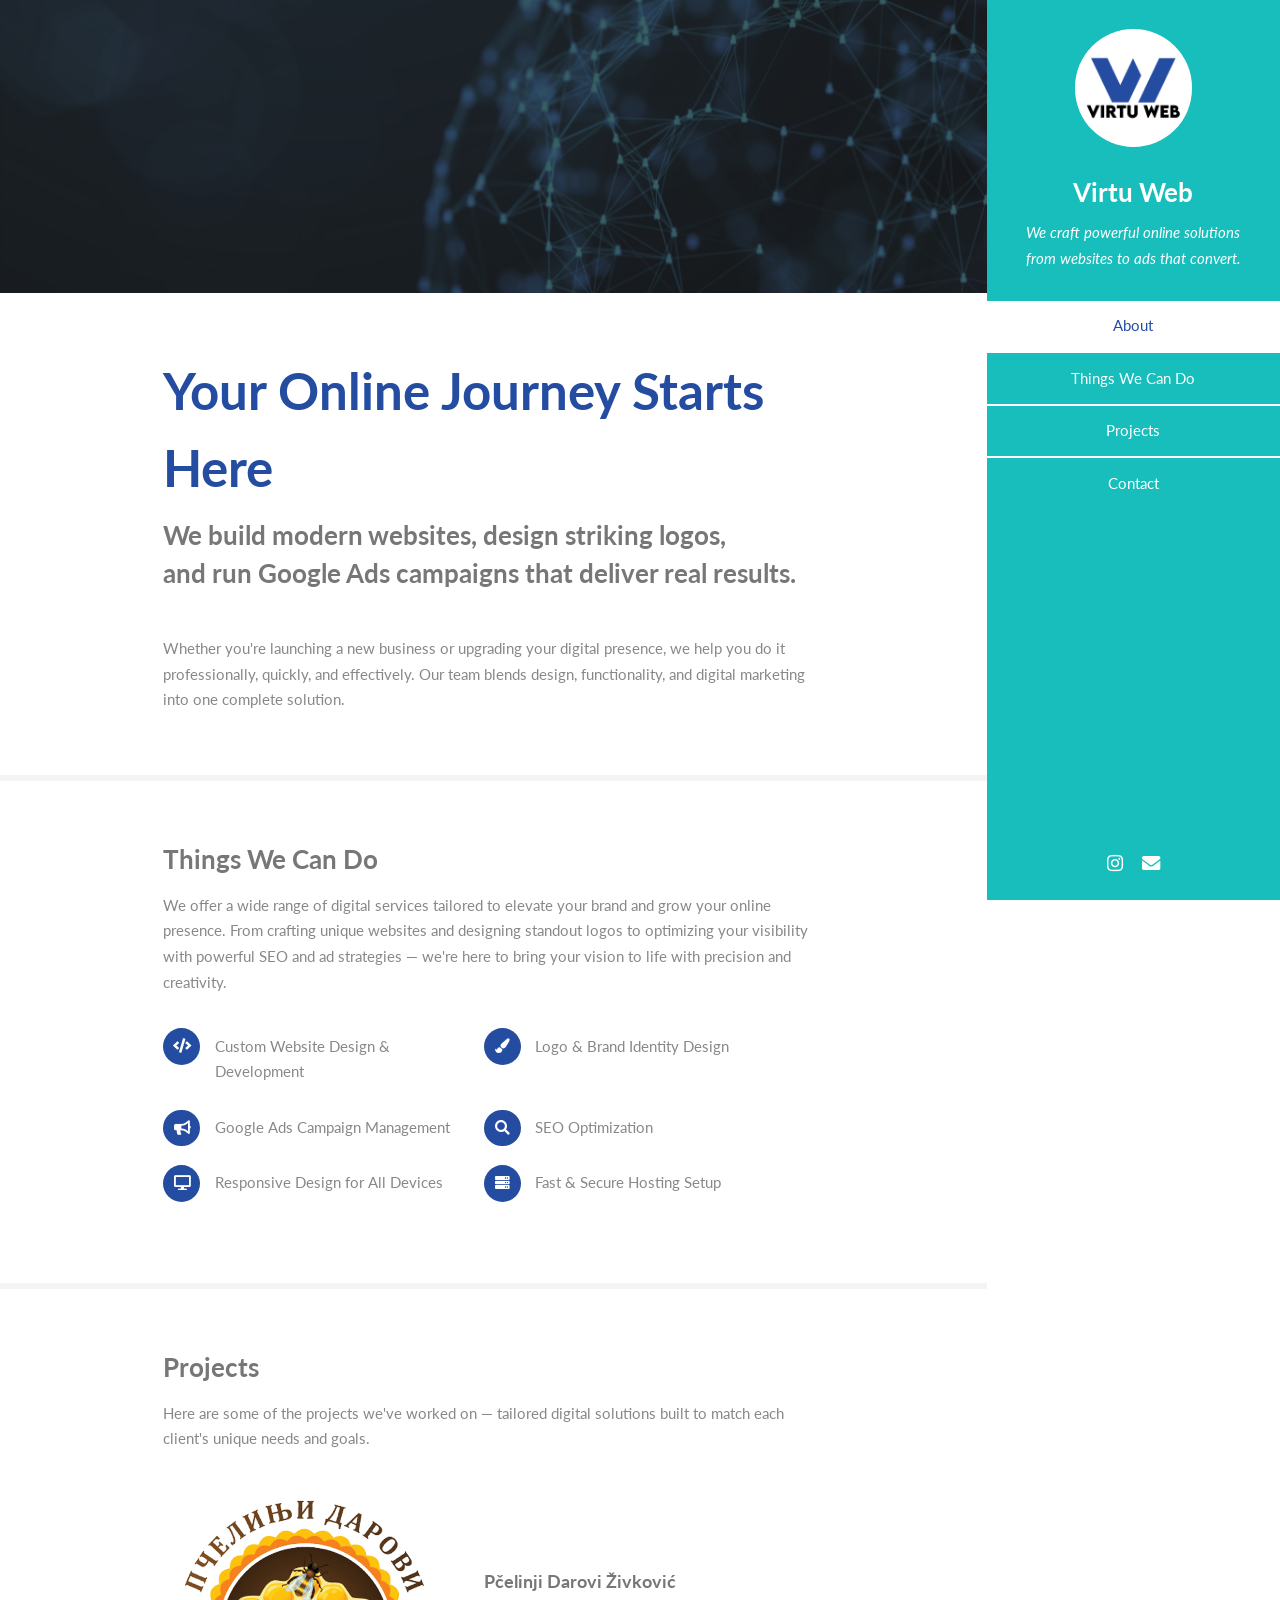
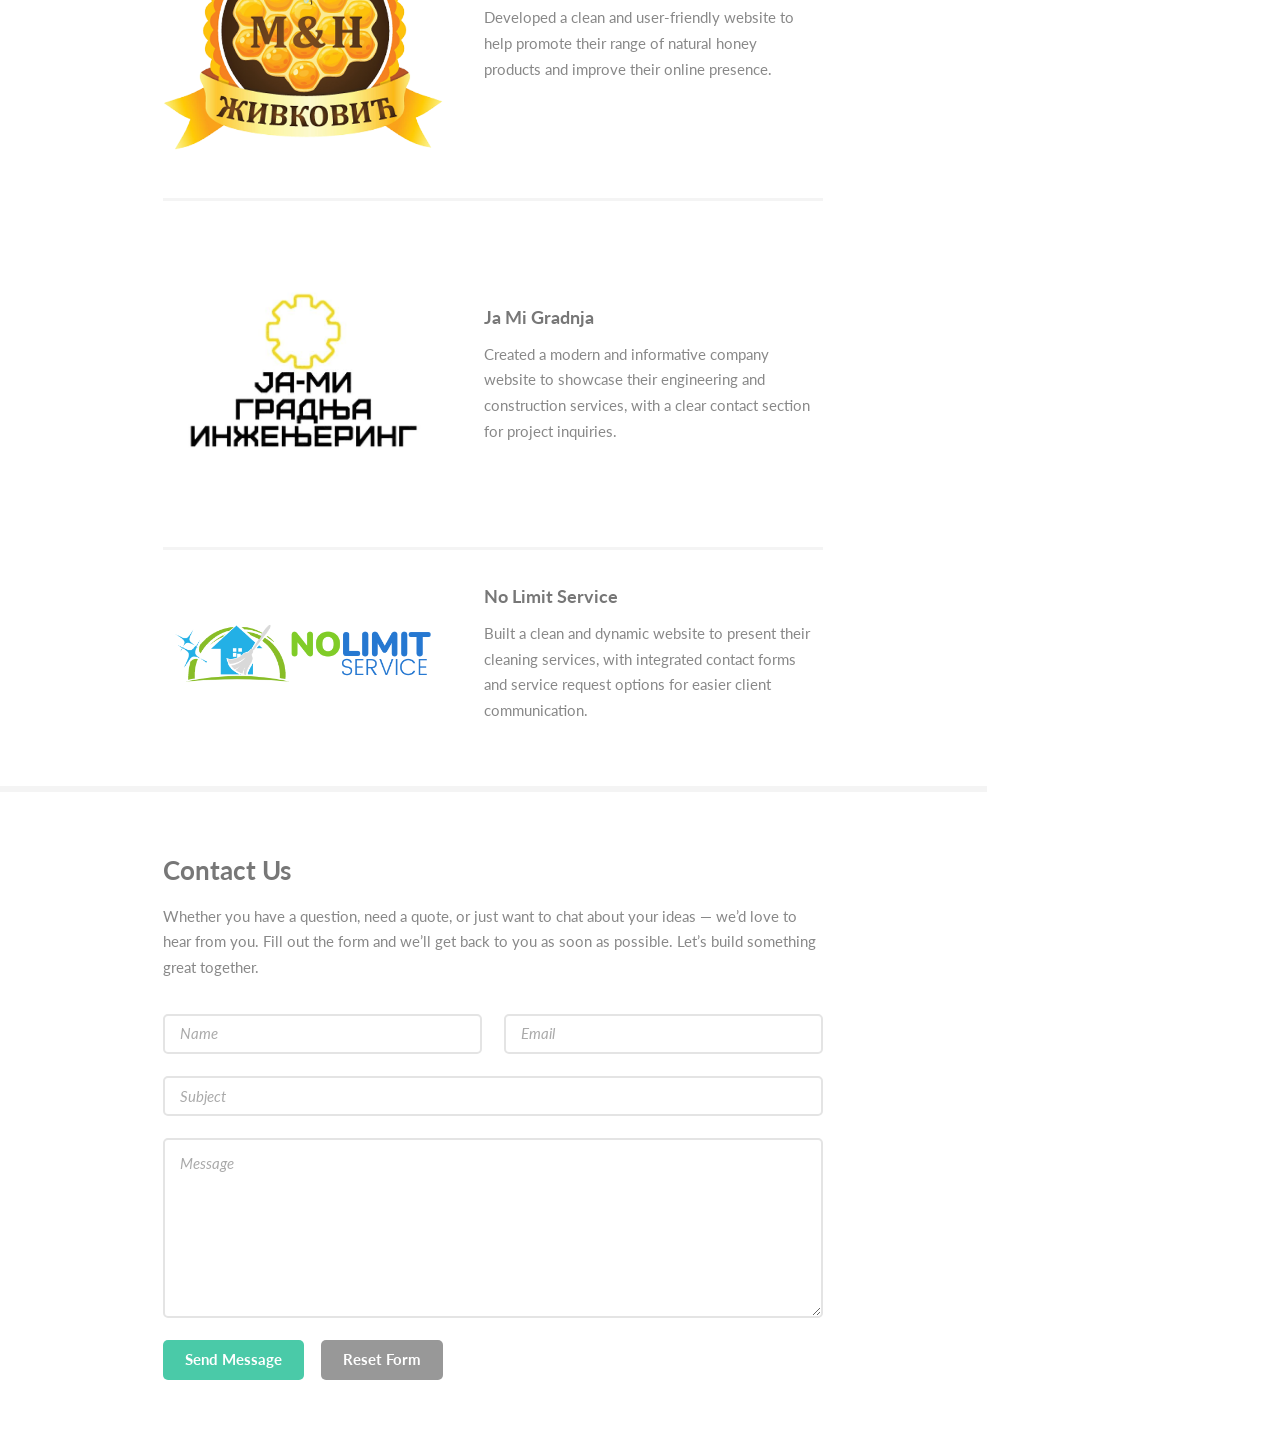
==== index.html @ 5f63d89b "Prva verzija sajta portfolio" ====
<!DOCTYPE HTML>
<!--
	Read Only by HTML5 UP
	html5up.net | @ajlkn
	Free for personal and commercial use under the CCA 3.0 license (html5up.net/license)
-->
<html>
	<head>
		<title>Virtu Web</title>
		<meta charset="utf-8" />
		<meta name="viewport" content="width=device-width, initial-scale=1, user-scalable=no" />
		<link rel="stylesheet" href="assets/css/main.css" />
	</head>
	<body class="is-preload">

		<!-- Header -->
			<section id="header">
				<header>
					<span class="image avatar"><img src="images/logologo.png" alt="" /></span>
					<h1 id="logo"><a href="#">Virtu Web</a></h1>
					<p>We craft powerful online solutions <br />
						from websites to ads that convert.</p>
				</header>
				<nav id="nav">
					<ul>
						<li><a href="#one" class="active">About</a></li>
						<li><a href="#two">Things We Can Do</a></li>
						<li><a href="#three">Projects</a></li>
						<li><a href="#four">Contact</a></li>
					</ul>
				</nav>
				<footer>
					<ul class="icons">					
						<li><a href="https://www.instagram.com/virtuweb__/?next=%2F" class="icon brands fa-instagram"><span class="label">Instagram</span></a></li>
						<li><a href="mailto:virtuweb44@gmail.com" class="icon solid fa-envelope"><span class="label">Email</span></a></li>
					</ul>
				</footer>
			</section>

		<!-- Wrapper -->
			<div id="wrapper">

				<!-- Main -->
					<div id="main">

						<!-- One -->
							<section id="one">
								<div class="image main" data-position="center">
									<img src="images/panorama.png" alt="" />
								</div>
								<div class="container">
									<header class="major">
										<h2>Your Online Journey Starts Here</h2>
										<p>We build modern websites, design striking logos,<br /> <!-- We build modern websites, design striking logos, and run Google Ads campaigns that deliver real results. -->
											and run Google Ads campaigns that deliver real results.</p>
									</header>
									<p>Whether you're launching a new business or upgrading your digital presence, we help you do it professionally, quickly, and effectively. Our team blends design, functionality, and digital marketing into one complete solution.</p>
								</div>
							</section>

						<!-- Two -->
							<section id="two">
								<div class="container">
									<h3>Things We Can Do</h3>
									<p>We offer a wide range of digital services tailored to elevate your brand and grow your online presence. From crafting unique websites and designing standout logos to optimizing your visibility with powerful SEO and ad strategies — we're here to bring your vision to life with precision and creativity.</p>
									<ul class="feature-icons">
										<li class="icon solid fa-code">Custom Website Design & Development</li>
										<li class="icon solid fa-paint-brush">Logo & Brand Identity Design</li>
										<li class="icon solid fa-bullhorn">Google Ads Campaign Management</li>
										<li class="icon solid fa-search">SEO Optimization</li>
										<li class="icon solid fa-desktop">Responsive Design for All Devices</li>
										<li class="icon solid fa-server">Fast & Secure Hosting Setup</li>
									</ul>
								</div>
							</section>

						<!-- Three -->
							<section id="three">
								<div class="container">
									<h3>Projects</h3>
									<p>Here are some of the projects we've worked on — tailored digital solutions built to match each client's unique needs and goals.</p>
									<div class="features">
										<article>
											<a href="#" class="image"><img src="images/logoMax.png" alt="" /></a>
											<div class="inner">
												<h4>Pčelinji Darovi Živković</h4>
												<p>Developed a clean and user-friendly website to help promote their range of natural honey products and improve their online presence.</p>
											</div>
										</article>
										<article>
											<a href="#" class="image"><img src="images/logojami.jpeg" alt="" /></a>
											<div class="inner">
												<h4>Ja Mi Gradnja</h4>
												<p>Created a modern and informative company website to showcase their engineering and construction services, with a clear contact section for project inquiries.</p>
											</div>
										</article>
										<article>
											<a href="#" class="image"><img src="images/logonlm.png" alt="" /></a>
											<div class="inner">
												<h4>No Limit Service</h4>
												<p>Built a clean and dynamic website to present their cleaning services, with integrated contact forms and service request options for easier client communication.</p>
											</div>
										</article>
									</div>
								</div>
							</section>

						<!-- Four -->
							<section id="four">
								<div class="container">
									<h3>Contact Us</h3>
									<p>Whether you have a question, need a quote, or just want to chat about your ideas — we’d love to hear from you. Fill out the form and we’ll get back to you as soon as possible. Let’s build something great together.</p>
									<form method="post" action="#">
										<div class="row gtr-uniform">
											<div class="col-6 col-12-xsmall"><input type="text" name="name" id="name" placeholder="Name" /></div>
											<div class="col-6 col-12-xsmall"><input type="email" name="email" id="email" placeholder="Email" /></div>
											<div class="col-12"><input type="text" name="subject" id="subject" placeholder="Subject" /></div>
											<div class="col-12"><textarea name="message" id="message" placeholder="Message" rows="6"></textarea></div>
											<div class="col-12">
												<ul class="actions">
													<li><input type="submit" class="primary" value="Send Message" /></li>
													<li><input type="reset" value="Reset Form" /></li>
												</ul>
											</div>
										</div>
									</form>
								</div>
							</section>

						
					</div>

				<!-- Footer -->
					

			</div>

		<!-- Scripts -->
			<script src="assets/js/jquery.min.js"></script>
			<script src="assets/js/jquery.scrollex.min.js"></script>
			<script src="assets/js/jquery.scrolly.min.js"></script>
			<script src="assets/js/browser.min.js"></script>
			<script src="assets/js/breakpoints.min.js"></script>
			<script src="assets/js/util.js"></script>
			<script src="assets/js/main.js"></script>

	</body>
</html>
---- assets/css/main.css ----
@import url("fontawesome-all.min.css");
@import url("https://fonts.googleapis.com/css?family=Lato:400,400italic,700,700italic|Source+Code+Pro:400");

/*
	Read Only by HTML5 UP
	html5up.net | @ajlkn
	Free for personal and commercial use under the CCA 3.0 license (html5up.net/license)
*/

html, body, div, span, applet, object,
iframe, h1, h2, h3, h4, h5, h6, p, blockquote,
pre, a, abbr, acronym, address, big, cite,
code, del, dfn, em, img, ins, kbd, q, s, samp,
small, strike, strong, sub, sup, tt, var, b,
u, i, center, dl, dt, dd, ol, ul, li, fieldset,
form, label, legend, table, caption, tbody,
tfoot, thead, tr, th, td, article, aside,
canvas, details, embed, figure, figcaption,
footer, header, hgroup, menu, nav, output, ruby,
section, summary, time, mark, audio, video {
	margin: 0;
	padding: 0;
	border: 0;
	font-size: 100%;
	font: inherit;
	vertical-align: baseline;}

article, aside, details, figcaption, figure,
footer, header, hgroup, menu, nav, section {
	display: block;}

body {
	line-height: 1;
}

ol, ul {
	list-style: none;
}

blockquote, q {
	quotes: none;
}

	blockquote:before, blockquote:after, q:before, q:after {
		content: '';
		content: none;
	}

table {
	border-collapse: collapse;
	border-spacing: 0;
}

body {
	-webkit-text-size-adjust: none;
}

mark {
	background-color: transparent;
	color: inherit;
}

input::-moz-focus-inner {
	border: 0;
	padding: 0;
}

input, select, textarea {
	-moz-appearance: none;
	-webkit-appearance: none;
	-ms-appearance: none;
	appearance: none;
}

/* Basic */

	html {
		box-sizing: border-box;
	}

	*, *:before, *:after {
		box-sizing: inherit;
	}

	body {
		background: rgb(255, 255, 255);
	}

		body.is-preload *, body.is-preload *:before, body.is-preload *:after {
			-moz-animation: none !important;
			-webkit-animation: none !important;
			-ms-animation: none !important;
			animation: none !important;
			-moz-transition: none !important;
			-webkit-transition: none !important;
			-ms-transition: none !important;
			transition: none !important;
		}

	body, input, select, textarea {
		color: #888;
		font-family: "Lato", sans-serif;
		font-size: 16pt;
		font-weight: 400;
		line-height: 1.75em;
	}

	a {
		-moz-transition: color 0.2s ease-in-out, border-color 0.2s ease-in-out;
		-webkit-transition: color 0.2s ease-in-out, border-color 0.2s ease-in-out;
		-ms-transition: color 0.2s ease-in-out, border-color 0.2s ease-in-out;
		transition: color 0.2s ease-in-out, border-color 0.2s ease-in-out;
		border-bottom: solid 1px #e4e4e4;
		color: inherit;
		text-decoration: none;
	}

		a:hover {
			border-bottom-color: transparent;
			color: rgb(0, 0, 0) !important;
		}

	strong, b {
		color: #777;
		font-weight: 700;
	}

	em, i {
		font-style: italic;
	}

	p {
		margin: 0 0 2.25em 0;
	}

	h1, h2, h3, h4, h5, h6 {
		color: #777;
		font-weight: 700;
		line-height: 1em;
		margin: 0 0 0.5625em 0;
	}

		h1 a, h2 a, h3 a, h4 a, h5 a, h6 a {
			border: 0;
			color: inherit;
			text-decoration: none;
		}

	h2 {
		font-size: 2em;
		line-height: 1.5em;
	}

	h3 {
		font-size: 1.75em;
		line-height: 1.5em;
	}

	h4 {
		font-size: 1.25em;
		line-height: 1.5em;
	}

	h5 {
		font-size: 0.9em;
		line-height: 1.5em;
	}

	h6 {
		font-size: 0.7em;
		line-height: 1.5em;
	}

	sub {
		font-size: 0.8em;
		position: relative;
		top: 0.5em;
	}

	sup {
		font-size: 0.8em;
		position: relative;
		top: -0.5em;
	}

	hr {
		border: 0;
		border-bottom: solid 2px #f4f4f4;
		margin: 2.25em 0;
	}

		hr.major {
			margin: 3.375em 0;
		}

	blockquote {
		border-left: solid 8px #e4e4e4;
		font-style: italic;
		margin: 0 0 2.25em 0;
		padding: 0.5em 0 0.5em 2em;
	}

	code {
		background: #555;
		border-radius: 5px;
		color: #fff;
		font-family: "Source Code Pro", monospace;
		font-size: 0.9em;
		margin: 0 0.25em;
		padding: 0.25em 0.65em;
	}

	pre {
		font-family: "Source Code Pro", monospace;
		font-size: 0.9em;
		margin: 0 0 2.25em 0;
	}

		pre code {
			-webkit-overflow-scrolling: touch;
			display: block;
			line-height: 1.5em;
			overflow-x: auto;
			padding: 1em 1.5em;
		}

	.align-left {
		text-align: left;
	}

	.align-center {
		text-align: center;
	}

	.align-right {
		text-align: right;
	}

/* Row */

	.row {
		display: flex;
		flex-wrap: wrap;
		box-sizing: border-box;
		align-items: stretch;
	}

		.row > * {
			box-sizing: border-box;
		}

		.row.gtr-uniform > * > :last-child {
			margin-bottom: 0;
		}

		.row.aln-left {
			justify-content: flex-start;
		}

		.row.aln-center {
			justify-content: center;
		}

		.row.aln-right {
			justify-content: flex-end;
		}

		.row.aln-top {
			align-items: flex-start;
		}

		.row.aln-middle {
			align-items: center;
		}

		.row.aln-bottom {
			align-items: flex-end;
		}

		.row > .imp {
			order: -1;
		}

		.row > .col-1 {
			width: 8.33333%;
		}

		.row > .off-1 {
			margin-left: 8.33333%;
		}

		.row > .col-2 {
			width: 16.66667%;
		}

		.row > .off-2 {
			margin-left: 16.66667%;
		}

		.row > .col-3 {
			width: 25%;
		}

		.row > .off-3 {
			margin-left: 25%;
		}

		.row > .col-4 {
			width: 33.33333%;
		}

		.row > .off-4 {
			margin-left: 33.33333%;
		}

		.row > .col-5 {
			width: 41.66667%;
		}

		.row > .off-5 {
			margin-left: 41.66667%;
		}

		.row > .col-6 {
			width: 50%;
		}

		.row > .off-6 {
			margin-left: 50%;
		}

		.row > .col-7 {
			width: 58.33333%;
		}

		.row > .off-7 {
			margin-left: 58.33333%;
		}

		.row > .col-8 {
			width: 66.66667%;
		}

		.row > .off-8 {
			margin-left: 66.66667%;
		}

		.row > .col-9 {
			width: 75%;
		}

		.row > .off-9 {
			margin-left: 75%;
		}

		.row > .col-10 {
			width: 83.33333%;
		}

		.row > .off-10 {
			margin-left: 83.33333%;
		}

		.row > .col-11 {
			width: 91.66667%;
		}

		.row > .off-11 {
			margin-left: 91.66667%;
		}

		.row > .col-12 {
			width: 100%;
		}

		.row > .off-12 {
			margin-left: 100%;
		}

		.row.gtr-0 {
			margin-top: 0;
			margin-left: 0em;
		}

			.row.gtr-0 > * {
				padding: 0 0 0 0em;
			}

			.row.gtr-0.gtr-uniform {
				margin-top: 0em;
			}

				.row.gtr-0.gtr-uniform > * {
					padding-top: 0em;
				}

		.row.gtr-25 {
			margin-top: 0;
			margin-left: -0.5em;
		}

			.row.gtr-25 > * {
				padding: 0 0 0 0.5em;
			}

			.row.gtr-25.gtr-uniform {
				margin-top: -0.5em;
			}

				.row.gtr-25.gtr-uniform > * {
					padding-top: 0.5em;
				}

		.row.gtr-50 {
			margin-top: 0;
			margin-left: -1em;
		}

			.row.gtr-50 > * {
				padding: 0 0 0 1em;
			}

			.row.gtr-50.gtr-uniform {
				margin-top: -1em;
			}

				.row.gtr-50.gtr-uniform > * {
					padding-top: 1em;
				}

		.row {
			margin-top: 0;
			margin-left: -2em;
		}

			.row > * {
				padding: 0 0 0 2em;
			}

			.row.gtr-uniform {
				margin-top: -2em;
			}

				.row.gtr-uniform > * {
					padding-top: 2em;
				}

		.row.gtr-150 {
			margin-top: 0;
			margin-left: -3em;
		}

			.row.gtr-150 > * {
				padding: 0 0 0 3em;
			}

			.row.gtr-150.gtr-uniform {
				margin-top: -3em;
			}

				.row.gtr-150.gtr-uniform > * {
					padding-top: 3em;
				}

		.row.gtr-200 {
			margin-top: 0;
			margin-left: -4em;
		}

			.row.gtr-200 > * {
				padding: 0 0 0 4em;
			}

			.row.gtr-200.gtr-uniform {
				margin-top: -4em;
			}

				.row.gtr-200.gtr-uniform > * {
					padding-top: 4em;
				}

		@media screen and (max-width: 1680px) {

			.row {
				display: flex;
				flex-wrap: wrap;
				box-sizing: border-box;
				align-items: stretch;
			}

				.row > * {
					box-sizing: border-box;
				}

				.row.gtr-uniform > * > :last-child {
					margin-bottom: 0;
				}

				.row.aln-left {
					justify-content: flex-start;
				}

				.row.aln-center {
					justify-content: center;
				}

				.row.aln-right {
					justify-content: flex-end;
				}

				.row.aln-top {
					align-items: flex-start;
				}

				.row.aln-middle {
					align-items: center;
				}

				.row.aln-bottom {
					align-items: flex-end;
				}

				.row > .imp-xlarge {
					order: -1;
				}

				.row > .col-1-xlarge {
					width: 8.33333%;
				}

				.row > .off-1-xlarge {
					margin-left: 8.33333%;
				}

				.row > .col-2-xlarge {
					width: 16.66667%;
				}

				.row > .off-2-xlarge {
					margin-left: 16.66667%;
				}

				.row > .col-3-xlarge {
					width: 25%;
				}

				.row > .off-3-xlarge {
					margin-left: 25%;
				}

				.row > .col-4-xlarge {
					width: 33.33333%;
				}

				.row > .off-4-xlarge {
					margin-left: 33.33333%;
				}

				.row > .col-5-xlarge {
					width: 41.66667%;
				}

				.row > .off-5-xlarge {
					margin-left: 41.66667%;
				}

				.row > .col-6-xlarge {
					width: 50%;
				}

				.row > .off-6-xlarge {
					margin-left: 50%;
				}

				.row > .col-7-xlarge {
					width: 58.33333%;
				}

				.row > .off-7-xlarge {
					margin-left: 58.33333%;
				}

				.row > .col-8-xlarge {
					width: 66.66667%;
				}

				.row > .off-8-xlarge {
					margin-left: 66.66667%;
				}

				.row > .col-9-xlarge {
					width: 75%;
				}

				.row > .off-9-xlarge {
					margin-left: 75%;
				}

				.row > .col-10-xlarge {
					width: 83.33333%;
				}

				.row > .off-10-xlarge {
					margin-left: 83.33333%;
				}

				.row > .col-11-xlarge {
					width: 91.66667%;
				}

				.row > .off-11-xlarge {
					margin-left: 91.66667%;
				}

				.row > .col-12-xlarge {
					width: 100%;
				}

				.row > .off-12-xlarge {
					margin-left: 100%;
				}

				.row.gtr-0 {
					margin-top: 0;
					margin-left: 0em;
				}

					.row.gtr-0 > * {
						padding: 0 0 0 0em;
					}

					.row.gtr-0.gtr-uniform {
						margin-top: 0em;
					}

						.row.gtr-0.gtr-uniform > * {
							padding-top: 0em;
						}

				.row.gtr-25 {
					margin-top: 0;
					margin-left: -0.5em;
				}

					.row.gtr-25 > * {
						padding: 0 0 0 0.5em;
					}

					.row.gtr-25.gtr-uniform {
						margin-top: -0.5em;
					}

						.row.gtr-25.gtr-uniform > * {
							padding-top: 0.5em;
						}

				.row.gtr-50 {
					margin-top: 0;
					margin-left: -1em;
				}

					.row.gtr-50 > * {
						padding: 0 0 0 1em;
					}

					.row.gtr-50.gtr-uniform {
						margin-top: -1em;
					}

						.row.gtr-50.gtr-uniform > * {
							padding-top: 1em;
						}

				.row {
					margin-top: 0;
					margin-left: -2em;
				}

					.row > * {
						padding: 0 0 0 2em;
					}

					.row.gtr-uniform {
						margin-top: -2em;
					}

						.row.gtr-uniform > * {
							padding-top: 2em;
						}

				.row.gtr-150 {
					margin-top: 0;
					margin-left: -3em;
				}

					.row.gtr-150 > * {
						padding: 0 0 0 3em;
					}

					.row.gtr-150.gtr-uniform {
						margin-top: -3em;
					}

						.row.gtr-150.gtr-uniform > * {
							padding-top: 3em;
						}

				.row.gtr-200 {
					margin-top: 0;
					margin-left: -4em;
				}

					.row.gtr-200 > * {
						padding: 0 0 0 4em;
					}

					.row.gtr-200.gtr-uniform {
						margin-top: -4em;
					}

						.row.gtr-200.gtr-uniform > * {
							padding-top: 4em;
						}

		}

		@media screen and (max-width: 1280px) {

			.row {
				display: flex;
				flex-wrap: wrap;
				box-sizing: border-box;
				align-items: stretch;
			}

				.row > * {
					box-sizing: border-box;
				}

				.row.gtr-uniform > * > :last-child {
					margin-bottom: 0;
				}

				.row.aln-left {
					justify-content: flex-start;
				}

				.row.aln-center {
					justify-content: center;
				}

				.row.aln-right {
					justify-content: flex-end;
				}

				.row.aln-top {
					align-items: flex-start;
				}

				.row.aln-middle {
					align-items: center;
				}

				.row.aln-bottom {
					align-items: flex-end;
				}

				.row > .imp-large {
					order: -1;
				}

				.row > .col-1-large {
					width: 8.33333%;
				}

				.row > .off-1-large {
					margin-left: 8.33333%;
				}

				.row > .col-2-large {
					width: 16.66667%;
				}

				.row > .off-2-large {
					margin-left: 16.66667%;
				}

				.row > .col-3-large {
					width: 25%;
				}

				.row > .off-3-large {
					margin-left: 25%;
				}

				.row > .col-4-large {
					width: 33.33333%;
				}

				.row > .off-4-large {
					margin-left: 33.33333%;
				}

				.row > .col-5-large {
					width: 41.66667%;
				}

				.row > .off-5-large {
					margin-left: 41.66667%;
				}

				.row > .col-6-large {
					width: 50%;
				}

				.row > .off-6-large {
					margin-left: 50%;
				}

				.row > .col-7-large {
					width: 58.33333%;
				}

				.row > .off-7-large {
					margin-left: 58.33333%;
				}

				.row > .col-8-large {
					width: 66.66667%;
				}

				.row > .off-8-large {
					margin-left: 66.66667%;
				}

				.row > .col-9-large {
					width: 75%;
				}

				.row > .off-9-large {
					margin-left: 75%;
				}

				.row > .col-10-large {
					width: 83.33333%;
				}

				.row > .off-10-large {
					margin-left: 83.33333%;
				}

				.row > .col-11-large {
					width: 91.66667%;
				}

				.row > .off-11-large {
					margin-left: 91.66667%;
				}

				.row > .col-12-large {
					width: 100%;
				}

				.row > .off-12-large {
					margin-left: 100%;
				}

				.row.gtr-0 {
					margin-top: 0;
					margin-left: 0em;
				}

					.row.gtr-0 > * {
						padding: 0 0 0 0em;
					}

					.row.gtr-0.gtr-uniform {
						margin-top: 0em;
					}

						.row.gtr-0.gtr-uniform > * {
							padding-top: 0em;
						}

				.row.gtr-25 {
					margin-top: 0;
					margin-left: -0.375em;
				}

					.row.gtr-25 > * {
						padding: 0 0 0 0.375em;
					}

					.row.gtr-25.gtr-uniform {
						margin-top: -0.375em;
					}

						.row.gtr-25.gtr-uniform > * {
							padding-top: 0.375em;
						}

				.row.gtr-50 {
					margin-top: 0;
					margin-left: -0.75em;
				}

					.row.gtr-50 > * {
						padding: 0 0 0 0.75em;
					}

					.row.gtr-50.gtr-uniform {
						margin-top: -0.75em;
					}

						.row.gtr-50.gtr-uniform > * {
							padding-top: 0.75em;
						}

				.row {
					margin-top: 0;
					margin-left: -1.5em;
				}

					.row > * {
						padding: 0 0 0 1.5em;
					}

					.row.gtr-uniform {
						margin-top: -1.5em;
					}

						.row.gtr-uniform > * {
							padding-top: 1.5em;
						}

				.row.gtr-150 {
					margin-top: 0;
					margin-left: -2.25em;
				}

					.row.gtr-150 > * {
						padding: 0 0 0 2.25em;
					}

					.row.gtr-150.gtr-uniform {
						margin-top: -2.25em;
					}

						.row.gtr-150.gtr-uniform > * {
							padding-top: 2.25em;
						}

				.row.gtr-200 {
					margin-top: 0;
					margin-left: -3em;
				}

					.row.gtr-200 > * {
						padding: 0 0 0 3em;
					}

					.row.gtr-200.gtr-uniform {
						margin-top: -3em;
					}

						.row.gtr-200.gtr-uniform > * {
							padding-top: 3em;
						}

		}

		@media screen and (max-width: 1024px) {

			.row {
				display: flex;
				flex-wrap: wrap;
				box-sizing: border-box;
				align-items: stretch;
			}

				.row > * {
					box-sizing: border-box;
				}

				.row.gtr-uniform > * > :last-child {
					margin-bottom: 0;
				}

				.row.aln-left {
					justify-content: flex-start;
				}

				.row.aln-center {
					justify-content: center;
				}

				.row.aln-right {
					justify-content: flex-end;
				}

				.row.aln-top {
					align-items: flex-start;
				}

				.row.aln-middle {
					align-items: center;
				}

				.row.aln-bottom {
					align-items: flex-end;
				}

				.row > .imp-medium {
					order: -1;
				}

				.row > .col-1-medium {
					width: 8.33333%;
				}

				.row > .off-1-medium {
					margin-left: 8.33333%;
				}

				.row > .col-2-medium {
					width: 16.66667%;
				}

				.row > .off-2-medium {
					margin-left: 16.66667%;
				}

				.row > .col-3-medium {
					width: 25%;
				}

				.row > .off-3-medium {
					margin-left: 25%;
				}

				.row > .col-4-medium {
					width: 33.33333%;
				}

				.row > .off-4-medium {
					margin-left: 33.33333%;
				}

				.row > .col-5-medium {
					width: 41.66667%;
				}

				.row > .off-5-medium {
					margin-left: 41.66667%;
				}

				.row > .col-6-medium {
					width: 50%;
				}

				.row > .off-6-medium {
					margin-left: 50%;
				}

				.row > .col-7-medium {
					width: 58.33333%;
				}

				.row > .off-7-medium {
					margin-left: 58.33333%;
				}

				.row > .col-8-medium {
					width: 66.66667%;
				}

				.row > .off-8-medium {
					margin-left: 66.66667%;
				}

				.row > .col-9-medium {
					width: 75%;
				}

				.row > .off-9-medium {
					margin-left: 75%;
				}

				.row > .col-10-medium {
					width: 83.33333%;
				}

				.row > .off-10-medium {
					margin-left: 83.33333%;
				}

				.row > .col-11-medium {
					width: 91.66667%;
				}

				.row > .off-11-medium {
					margin-left: 91.66667%;
				}

				.row > .col-12-medium {
					width: 100%;
				}

				.row > .off-12-medium {
					margin-left: 100%;
				}

				.row.gtr-0 {
					margin-top: 0;
					margin-left: 0em;
				}

					.row.gtr-0 > * {
						padding: 0 0 0 0em;
					}

					.row.gtr-0.gtr-uniform {
						margin-top: 0em;
					}

						.row.gtr-0.gtr-uniform > * {
							padding-top: 0em;
						}

				.row.gtr-25 {
					margin-top: 0;
					margin-left: -0.375em;
				}

					.row.gtr-25 > * {
						padding: 0 0 0 0.375em;
					}

					.row.gtr-25.gtr-uniform {
						margin-top: -0.375em;
					}

						.row.gtr-25.gtr-uniform > * {
							padding-top: 0.375em;
						}

				.row.gtr-50 {
					margin-top: 0;
					margin-left: -0.75em;
				}

					.row.gtr-50 > * {
						padding: 0 0 0 0.75em;
					}

					.row.gtr-50.gtr-uniform {
						margin-top: -0.75em;
					}

						.row.gtr-50.gtr-uniform > * {
							padding-top: 0.75em;
						}

				.row {
					margin-top: 0;
					margin-left: -1.5em;
				}

					.row > * {
						padding: 0 0 0 1.5em;
					}

					.row.gtr-uniform {
						margin-top: -1.5em;
					}

						.row.gtr-uniform > * {
							padding-top: 1.5em;
						}

				.row.gtr-150 {
					margin-top: 0;
					margin-left: -2.25em;
				}

					.row.gtr-150 > * {
						padding: 0 0 0 2.25em;
					}

					.row.gtr-150.gtr-uniform {
						margin-top: -2.25em;
					}

						.row.gtr-150.gtr-uniform > * {
							padding-top: 2.25em;
						}

				.row.gtr-200 {
					margin-top: 0;
					margin-left: -3em;
				}

					.row.gtr-200 > * {
						padding: 0 0 0 3em;
					}

					.row.gtr-200.gtr-uniform {
						margin-top: -3em;
					}

						.row.gtr-200.gtr-uniform > * {
							padding-top: 3em;
						}

		}

		@media screen and (max-width: 736px) {

			.row {
				display: flex;
				flex-wrap: wrap;
				box-sizing: border-box;
				align-items: stretch;
			}

				.row > * {
					box-sizing: border-box;
				}

				.row.gtr-uniform > * > :last-child {
					margin-bottom: 0;
				}

				.row.aln-left {
					justify-content: flex-start;
				}

				.row.aln-center {
					justify-content: center;
				}

				.row.aln-right {
					justify-content: flex-end;
				}

				.row.aln-top {
					align-items: flex-start;
				}

				.row.aln-middle {
					align-items: center;
				}

				.row.aln-bottom {
					align-items: flex-end;
				}

				.row > .imp-small {
					order: -1;
				}

				.row > .col-1-small {
					width: 8.33333%;
				}

				.row > .off-1-small {
					margin-left: 8.33333%;
				}

				.row > .col-2-small {
					width: 16.66667%;
				}

				.row > .off-2-small {
					margin-left: 16.66667%;
				}

				.row > .col-3-small {
					width: 25%;
				}

				.row > .off-3-small {
					margin-left: 25%;
				}

				.row > .col-4-small {
					width: 33.33333%;
				}

				.row > .off-4-small {
					margin-left: 33.33333%;
				}

				.row > .col-5-small {
					width: 41.66667%;
				}

				.row > .off-5-small {
					margin-left: 41.66667%;
				}

				.row > .col-6-small {
					width: 50%;
				}

				.row > .off-6-small {
					margin-left: 50%;
				}

				.row > .col-7-small {
					width: 58.33333%;
				}

				.row > .off-7-small {
					margin-left: 58.33333%;
				}

				.row > .col-8-small {
					width: 66.66667%;
				}

				.row > .off-8-small {
					margin-left: 66.66667%;
				}

				.row > .col-9-small {
					width: 75%;
				}

				.row > .off-9-small {
					margin-left: 75%;
				}

				.row > .col-10-small {
					width: 83.33333%;
				}

				.row > .off-10-small {
					margin-left: 83.33333%;
				}

				.row > .col-11-small {
					width: 91.66667%;
				}

				.row > .off-11-small {
					margin-left: 91.66667%;
				}

				.row > .col-12-small {
					width: 100%;
				}

				.row > .off-12-small {
					margin-left: 100%;
				}

				.row.gtr-0 {
					margin-top: 0;
					margin-left: 0em;
				}

					.row.gtr-0 > * {
						padding: 0 0 0 0em;
					}

					.row.gtr-0.gtr-uniform {
						margin-top: 0em;
					}

						.row.gtr-0.gtr-uniform > * {
							padding-top: 0em;
						}

				.row.gtr-25 {
					margin-top: 0;
					margin-left: -0.3125em;
				}

					.row.gtr-25 > * {
						padding: 0 0 0 0.3125em;
					}

					.row.gtr-25.gtr-uniform {
						margin-top: -0.3125em;
					}

						.row.gtr-25.gtr-uniform > * {
							padding-top: 0.3125em;
						}

				.row.gtr-50 {
					margin-top: 0;
					margin-left: -0.625em;
				}

					.row.gtr-50 > * {
						padding: 0 0 0 0.625em;
					}

					.row.gtr-50.gtr-uniform {
						margin-top: -0.625em;
					}

						.row.gtr-50.gtr-uniform > * {
							padding-top: 0.625em;
						}

				.row {
					margin-top: 0;
					margin-left: -1.25em;
				}

					.row > * {
						padding: 0 0 0 1.25em;
					}

					.row.gtr-uniform {
						margin-top: -1.25em;
					}

						.row.gtr-uniform > * {
							padding-top: 1.25em;
						}

				.row.gtr-150 {
					margin-top: 0;
					margin-left: -1.875em;
				}

					.row.gtr-150 > * {
						padding: 0 0 0 1.875em;
					}

					.row.gtr-150.gtr-uniform {
						margin-top: -1.875em;
					}

						.row.gtr-150.gtr-uniform > * {
							padding-top: 1.875em;
						}

				.row.gtr-200 {
					margin-top: 0;
					margin-left: -2.5em;
				}

					.row.gtr-200 > * {
						padding: 0 0 0 2.5em;
					}

					.row.gtr-200.gtr-uniform {
						margin-top: -2.5em;
					}

						.row.gtr-200.gtr-uniform > * {
							padding-top: 2.5em;
						}

		}

		@media screen and (max-width: 480px) {

			.row {
				display: flex;
				flex-wrap: wrap;
				box-sizing: border-box;
				align-items: stretch;
			}

				.row > * {
					box-sizing: border-box;
				}

				.row.gtr-uniform > * > :last-child {
					margin-bottom: 0;
				}

				.row.aln-left {
					justify-content: flex-start;
				}

				.row.aln-center {
					justify-content: center;
				}

				.row.aln-right {
					justify-content: flex-end;
				}

				.row.aln-top {
					align-items: flex-start;
				}

				.row.aln-middle {
					align-items: center;
				}

				.row.aln-bottom {
					align-items: flex-end;
				}

				.row > .imp-xsmall {
					order: -1;
				}

				.row > .col-1-xsmall {
					width: 8.33333%;
				}

				.row > .off-1-xsmall {
					margin-left: 8.33333%;
				}

				.row > .col-2-xsmall {
					width: 16.66667%;
				}

				.row > .off-2-xsmall {
					margin-left: 16.66667%;
				}

				.row > .col-3-xsmall {
					width: 25%;
				}

				.row > .off-3-xsmall {
					margin-left: 25%;
				}

				.row > .col-4-xsmall {
					width: 33.33333%;
				}

				.row > .off-4-xsmall {
					margin-left: 33.33333%;
				}

				.row > .col-5-xsmall {
					width: 41.66667%;
				}

				.row > .off-5-xsmall {
					margin-left: 41.66667%;
				}

				.row > .col-6-xsmall {
					width: 50%;
				}

				.row > .off-6-xsmall {
					margin-left: 50%;
				}

				.row > .col-7-xsmall {
					width: 58.33333%;
				}

				.row > .off-7-xsmall {
					margin-left: 58.33333%;
				}

				.row > .col-8-xsmall {
					width: 66.66667%;
				}

				.row > .off-8-xsmall {
					margin-left: 66.66667%;
				}

				.row > .col-9-xsmall {
					width: 75%;
				}

				.row > .off-9-xsmall {
					margin-left: 75%;
				}

				.row > .col-10-xsmall {
					width: 83.33333%;
				}

				.row > .off-10-xsmall {
					margin-left: 83.33333%;
				}

				.row > .col-11-xsmall {
					width: 91.66667%;
				}

				.row > .off-11-xsmall {
					margin-left: 91.66667%;
				}

				.row > .col-12-xsmall {
					width: 100%;
				}

				.row > .off-12-xsmall {
					margin-left: 100%;
				}

				.row.gtr-0 {
					margin-top: 0;
					margin-left: 0em;
				}

					.row.gtr-0 > * {
						padding: 0 0 0 0em;
					}

					.row.gtr-0.gtr-uniform {
						margin-top: 0em;
					}

						.row.gtr-0.gtr-uniform > * {
							padding-top: 0em;
						}

				.row.gtr-25 {
					margin-top: 0;
					margin-left: -0.3125em;
				}

					.row.gtr-25 > * {
						padding: 0 0 0 0.3125em;
					}

					.row.gtr-25.gtr-uniform {
						margin-top: -0.3125em;
					}

						.row.gtr-25.gtr-uniform > * {
							padding-top: 0.3125em;
						}

				.row.gtr-50 {
					margin-top: 0;
					margin-left: -0.625em;
				}

					.row.gtr-50 > * {
						padding: 0 0 0 0.625em;
					}

					.row.gtr-50.gtr-uniform {
						margin-top: -0.625em;
					}

						.row.gtr-50.gtr-uniform > * {
							padding-top: 0.625em;
						}

				.row {
					margin-top: 0;
					margin-left: -1.25em;
				}

					.row > * {
						padding: 0 0 0 1.25em;
					}

					.row.gtr-uniform {
						margin-top: -1.25em;
					}

						.row.gtr-uniform > * {
							padding-top: 1.25em;
						}

				.row.gtr-150 {
					margin-top: 0;
					margin-left: -1.875em;
				}

					.row.gtr-150 > * {
						padding: 0 0 0 1.875em;
					}

					.row.gtr-150.gtr-uniform {
						margin-top: -1.875em;
					}

						.row.gtr-150.gtr-uniform > * {
							padding-top: 1.875em;
						}

				.row.gtr-200 {
					margin-top: 0;
					margin-left: -2.5em;
				}

					.row.gtr-200 > * {
						padding: 0 0 0 2.5em;
					}

					.row.gtr-200.gtr-uniform {
						margin-top: -2.5em;
					}

						.row.gtr-200.gtr-uniform > * {
							padding-top: 2.5em;
						}

		}

/* Container */

	.container {
		margin: 0 auto;
		max-width: calc(100% - 4.5em);
		width: 45em;
	}

		.container.xsmall {
			width: 11.25em;
		}

		.container.small {
			width: 22.5em;
		}

		.container.medium {
			width: 33.75em;
		}

		.container.large {
			width: 56.25em;
		}

		.container.xlarge {
			width: 67.5em;
		}

		.container.max {
			width: 100%;
		}

		@media screen and (max-width: 1024px) {

			.container {
				width: 100% !important;
			}

		}

		@media screen and (max-width: 480px) {

			.container {
				max-width: calc(100% - 3.375em);
			}

		}

/* Section/Article */

	section.special, article.special {
		text-align: center;
	}

	header p {
		color: rgb(255, 255, 255);
		position: relative;
		margin: 0 0 1.6875em 0;
	}

	header h2 + p {
		font-size: 1.25em;
		margin-top: -0.5em;
		line-height: 1.5em;
	}

	header h3 + p {
		font-size: 1.1em;
		margin-top: -0.35em;
		line-height: 1.5em;
	}

	header h4 + p,
	header h5 + p,
	header h6 + p {
		font-size: 0.9em;
		margin-top: -0.25em;
		line-height: 1.5em;
	}

	header.major h2 {
		color: rgb(36, 76, 161);
		font-size: 3.5em;
	}

		header.major h2 + p {
			color: #777;
			font-size: 1.75em;
			font-weight: 700;
			margin-top: -0.75em;
		}

/* Form */

	form {
		margin: 0 0 2.25em 0;
	}

	label {
		color: #777;
		display: block;
		font-size: 0.9em;
		font-weight: 700;
		margin: 0 0 1.125em 0;
	}

	input::-moz-focus-inner {
		border: 0;
		padding: 0;
	}

	input[type="text"],
	input[type="password"],
	input[type="email"],
	select,
	textarea {
		-moz-appearance: none;
		-webkit-appearance: none;
		-ms-appearance: none;
		appearance: none;
		border-radius: 5px;
		border: none;
		border: solid 2px #e4e4e4;
		color: inherit;
		display: block;
		outline: 0;
		padding: 0 1em;
		text-decoration: none;
		width: 100%;
	}

		input[type="text"]:invalid,
		input[type="password"]:invalid,
		input[type="email"]:invalid,
		select:invalid,
		textarea:invalid {
			box-shadow: none;
		}

		input[type="text"]:focus,
		input[type="password"]:focus,
		input[type="email"]:focus,
		select:focus,
		textarea:focus {
			border-color:  rgb(36, 76, 161);
		}

	select {
		background-image: url("data:image/svg+xml;charset=utf8,%3Csvg xmlns='http://www.w3.org/2000/svg' width='40' height='40' preserveAspectRatio='none' viewBox='0 0 40 40'%3E%3Cpath d='M9.4,12.3l10.4,10.4l10.4-10.4c0.2-0.2,0.5-0.4,0.9-0.4c0.3,0,0.6,0.1,0.9,0.4l3.3,3.3c0.2,0.2,0.4,0.5,0.4,0.9 c0,0.4-0.1,0.6-0.4,0.9L20.7,31.9c-0.2,0.2-0.5,0.4-0.9,0.4c-0.3,0-0.6-0.1-0.9-0.4L4.3,17.3c-0.2-0.2-0.4-0.5-0.4-0.9 c0-0.4,0.1-0.6,0.4-0.9l3.3-3.3c0.2-0.2,0.5-0.4,0.9-0.4S9.1,12.1,9.4,12.3z' fill='%23e4e4e4' /%3E%3C/svg%3E");
		background-size: 1.25em;
		background-repeat: no-repeat;
		background-position: calc(100% - 1em) center;
		height: 2.75em;
		padding-right: 2.75em;
		text-overflow: ellipsis;
	}

		select option {
			color: #777;
			background: #fff;
		}

		select:focus::-ms-value {
			background-color: transparent;
		}

		select::-ms-expand {
			display: none;
		}

	input[type="text"],
	input[type="password"],
	input[type="email"],
	select {
		height: 2.75em;
	}

	textarea {
		padding: 0.75em 1em;
	}

	input[type="checkbox"],
	input[type="radio"] {
		-moz-appearance: none;
		-webkit-appearance: none;
		-ms-appearance: none;
		appearance: none;
		display: block;
		float: left;
		margin-right: -2em;
		opacity: 0;
		width: 1em;
		z-index: -1;
	}

		input[type="checkbox"] + label,
		input[type="radio"] + label {
			text-decoration: none;
			color: #888;
			cursor: pointer;
			display: inline-block;
			font-size: 1em;
			font-weight: 400;
			padding-left: 2.4em;
			padding-right: 0.75em;
			position: relative;
		}

			input[type="checkbox"] + label:before,
			input[type="radio"] + label:before {
				-moz-osx-font-smoothing: grayscale;
				-webkit-font-smoothing: antialiased;
				display: inline-block;
				font-style: normal;
				font-variant: normal;
				text-rendering: auto;
				line-height: 1;
				text-transform: none !important;
				font-family: 'Font Awesome 5 Free';
				font-weight: 900;
			}

			input[type="checkbox"] + label:before,
			input[type="radio"] + label:before {
				background: #fafafa;
				border-radius: 5px;
				border: solid 2px #e4e4e4;
				content: '';
				display: inline-block;
				font-size: 0.8em;
				height: 2.0625em;
				left: 0;
				line-height: 2.0625em;
				position: absolute;
				text-align: center;
				top: 0;
				width: 2.0625em;
			}

		input[type="checkbox"]:checked + label:before,
		input[type="radio"]:checked + label:before {
			background: #989898;
			border-color: #989898;
			color: #ffffff;
			content: '\f00c';
		}

		input[type="checkbox"]:focus + label:before,
		input[type="radio"]:focus + label:before {
			border-color:  rgb(36, 76, 161);
		}

	input[type="checkbox"] + label:before {
		border-radius: 5px;
	}

	input[type="radio"] + label:before {
		border-radius: 100%;
	}

	::-webkit-input-placeholder {
		color: #aaa !important;
		font-style: italic;
		opacity: 1.0;
	}

	:-moz-placeholder {
		color: #aaa !important;
		font-style: italic;
		opacity: 1.0;
	}

	::-moz-placeholder {
		color: #aaa !important;
		font-style: italic;
		opacity: 1.0;
	}

	:-ms-input-placeholder {
		color: #aaa !important;
		font-style: italic;
		opacity: 1.0;
	}

/* Box */

	.box {
		border-radius: 5px;
		border: solid 2px  rgb(36, 76, 161);
		margin-bottom: 2.25em;
		padding: 1.5em;
	}

		.box > :last-child,
		.box > :last-child > :last-child,
		.box > :last-child > :last-child > :last-child {
			margin-bottom: 0;
		}

		.box.alt {
			border: 0;
			border-radius: 0;
			padding: 0;
		}

/* Icon */

	.icon {
		text-decoration: none;
		border-bottom: none;
		position: relative;
	}

		.icon:before {
			-moz-osx-font-smoothing: grayscale;
			-webkit-font-smoothing: antialiased;
			display: inline-block;
			font-style: normal;
			font-variant: normal;
			text-rendering: auto;
			line-height: 1;
			text-transform: none !important;
			font-family: 'Font Awesome 5 Free';
			font-weight: 400;
		}

		.icon > .label {
			display: none;
		}

		.icon:before {
			line-height: inherit;
		}

		.icon.solid:before {
			font-weight: 900;
		}

		.icon.brands:before {
			font-family: 'Font Awesome 5 Brands';
		}

/* Image */

	.image {
		border-radius: 2px;
		border: 0;
		display: inline-block;
		position: relative;
	}

		.image[data-position] img {
			-moz-object-fit: cover;
			-webkit-object-fit: cover;
			-ms-object-fit: cover;
			object-fit: cover;
			display: block;
			position: absolute;
			top: 0;
			left: 0;
			width: 100%;
			height: 100%;
		}

		.image[data-position="top left"] img {
			-moz-object-position: top left;
			-webkit-object-position: top left;
			-ms-object-position: top left;
			object-position: top left;
		}

		.image[data-position="top"] img {
			-moz-object-position: top;
			-webkit-object-position: top;
			-ms-object-position: top;
			object-position: top;
		}

		.image[data-position="top right"] img {
			-moz-object-position: top right;
			-webkit-object-position: top right;
			-ms-object-position: top right;
			object-position: top right;
		}

		.image[data-position="right"] img {
			-moz-object-position: right;
			-webkit-object-position: right;
			-ms-object-position: right;
			object-position: right;
		}

		.image[data-position="bottom right"] img {
			-moz-object-position: bottom right;
			-webkit-object-position: bottom right;
			-ms-object-position: bottom right;
			object-position: bottom right;
		}

		.image[data-position="bottom"] img {
			-moz-object-position: bottom;
			-webkit-object-position: bottom;
			-ms-object-position: bottom;
			object-position: bottom;
		}

		.image[data-position="bottom left"] img {
			-moz-object-position: bottom left;
			-webkit-object-position: bottom left;
			-ms-object-position: bottom left;
			object-position: bottom left;
		}

		.image[data-position="left"] img {
			-moz-object-position: left;
			-webkit-object-position: left;
			-ms-object-position: left;
			object-position: left;
		}

		.image[data-position="center"] img {
			-moz-object-position: center;
			-webkit-object-position: center;
			-ms-object-position: center;
			object-position: center;
		}

		.image[data-position="25% 25%"] img {
			-moz-object-position: 25% 25%;
			-webkit-object-position: 25% 25%;
			-ms-object-position: 25% 25%;
			object-position: 25% 25%;
		}

		.image[data-position="75% 25%"] img {
			-moz-object-position: 75% 25%;
			-webkit-object-position: 75% 25%;
			-ms-object-position: 75% 25%;
			object-position: 75% 25%;
		}

		.image[data-position="75% 75%"] img {
			-moz-object-position: 75% 75%;
			-webkit-object-position: 75% 75%;
			-ms-object-position: 75% 75%;
			object-position: 75% 75%;
		}

		.image[data-position="25% 75%"] img {
			-moz-object-position: 25% 75%;
			-webkit-object-position: 25% 75%;
			-ms-object-position: 25% 75%;
			object-position: 25% 75%;
		}

		.image img {
			border-radius:5px;
			display: block;
		}

		.image.left {
			float: left;
			margin: 0 2.5em 2em 0;
			top: 0.25em;
		}

		.image.right {
			float: right;
			margin: 0 0 2em 2.5em;
			top: 0.25em;
		}

		.image.fit {
			display: block;
			margin: 0 0 2.25em 0;
			width: 100%;
		}

			.image.fit img {
				display: block;
				width: 100%;
			}

		.image.avatar {
		  width: 100%;
  height: auto;
  max-width: 150px;
  object-fit: contain;
  display: block;

		}

			.image.avatar img {
				border-radius: 100%;
				display: block;
				width: 100%;
				height: 100%;
			}

		.image.main {
			display: block;
			height: 20em;
			border-radius: 0;
		}

			.image.main img {
				border-radius: 0;
			}

/* List */

	ol {
		list-style: decimal;
		margin: 0 0 2.25em 0;
		padding-left: 1.25em;
	}

		ol li {
			padding-left: 0.25em;
		}

	ul {
		list-style: disc;
		margin: 0 0 2.25em 0;
		padding-left: 1em;
	}

		ul li {
			padding-left: 0.5em;
		}

		ul.alt {
			list-style: none;
			padding-left: 0;
		}

			ul.alt li {
				border-top: solid 2px #f4f4f4;
				padding: 0.5em 0;
			}

				ul.alt li:first-child {
					border-top: 0;
					padding-top: 0;
				}

	dl {
		margin: 0 0 2.25em 0;
	}

/* Actions */

	ul.actions {
		display: -moz-flex;
		display: -webkit-flex;
		display: -ms-flex;
		display: flex;
		cursor: default;
		list-style: none;
		margin-left: -1.125em;
		padding-left: 0;
	}

		ul.actions li {
			padding: 0 0 0 1.125em;
			vertical-align: middle;
		}

		ul.actions.special {
			-moz-justify-content: center;
			-webkit-justify-content: center;
			-ms-justify-content: center;
			justify-content: center;
			width: 100%;
			margin-left: 0;
		}

			ul.actions.special li:first-child {
				padding-left: 0;
			}

		ul.actions.stacked {
			-moz-flex-direction: column;
			-webkit-flex-direction: column;
			-ms-flex-direction: column;
			flex-direction: column;
			margin-left: 0;
		}

			ul.actions.stacked li {
				padding: 1.125em 0 0 0;
			}

				ul.actions.stacked li:first-child {
					padding-top: 0;
				}

		ul.actions.fit {
			width: calc(100% + 1.125em);
		}

			ul.actions.fit li {
				-moz-flex-grow: 1;
				-webkit-flex-grow: 1;
				-ms-flex-grow: 1;
				flex-grow: 1;
				-moz-flex-shrink: 1;
				-webkit-flex-shrink: 1;
				-ms-flex-shrink: 1;
				flex-shrink: 1;
				width: 100%;
			}

				ul.actions.fit li > * {
					width: 100%;
				}

			ul.actions.fit.stacked {
				width: 100%;
			}

		@media screen and (max-width: 480px) {

			ul.actions:not(.fixed) {
				-moz-flex-direction: column;
				-webkit-flex-direction: column;
				-ms-flex-direction: column;
				flex-direction: column;
				margin-left: 0;
				width: 100% !important;
			}

				ul.actions:not(.fixed) li {
					-moz-flex-grow: 1;
					-webkit-flex-grow: 1;
					-ms-flex-grow: 1;
					flex-grow: 1;
					-moz-flex-shrink: 1;
					-webkit-flex-shrink: 1;
					-ms-flex-shrink: 1;
					flex-shrink: 1;
					padding: 1.125em 0 0 0;
					text-align: center;
					width: 100%;
				}

					ul.actions:not(.fixed) li > * {
						width: 100%;
					}

					ul.actions:not(.fixed) li:first-child {
						padding-top: 0;
					}

					ul.actions:not(.fixed) li input[type="submit"],
					ul.actions:not(.fixed) li input[type="reset"],
					ul.actions:not(.fixed) li input[type="button"],
					ul.actions:not(.fixed) li button,
					ul.actions:not(.fixed) li .button {
						width: 100%;
					}

						ul.actions:not(.fixed) li input[type="submit"].icon:before,
						ul.actions:not(.fixed) li input[type="reset"].icon:before,
						ul.actions:not(.fixed) li input[type="button"].icon:before,
						ul.actions:not(.fixed) li button.icon:before,
						ul.actions:not(.fixed) li .button.icon:before {
							margin-left: -0.5rem;
						}

		}

/* Feature Icons */

	ul.feature-icons {
		list-style: none;
		padding-left: 0;
	}

		ul.feature-icons li {
			text-decoration: none;
			display: inline-block;
			margin: 0 0 1.6875em 0;
			padding: 0.35em 0 0 3.5em;
			position: relative;
			vertical-align: top;
			width: 48%;
		}

			ul.feature-icons li:before {
				-moz-osx-font-smoothing: grayscale;
				-webkit-font-smoothing: antialiased;
				display: inline-block;
				font-style: normal;
				font-variant: normal;
				text-rendering: auto;
				line-height: 1;
				text-transform: none !important;
				font-family: 'Font Awesome 5 Free';
				font-weight: 400;
			}

			ul.feature-icons li:before {
				background:  rgb(36, 76, 161);
				border-radius: 100%;
				color: #ffffff;
				display: block;
				height: 2.5em;
				left: 0;
				line-height: 2.5em;
				position: absolute;
				text-align: center;
				top: 0;
				width: 2.5em;
			}

/* Icons */

	ul.icons {
		cursor: default;
		list-style: none;
		padding-left: 0;
	}

		ul.icons li {
			display: inline-block;
			padding: 0 1em 0 0;
		}

			ul.icons li:last-child {
				padding-right: 0 !important;
			}

			ul.icons li .icon:before {
				font-size: 1.25em;
			}

/* Table */

	.table-wrapper {
		-webkit-overflow-scrolling: touch;
		overflow-x: auto;
	}

	table {
		margin: 0 0 2.25em 0;
		width: 100%;
	}

		table tbody tr {
			border: solid 2px #f4f4f4;
			border-left: 0;
			border-right: 0;
		}

			table tbody tr:nth-child(2n + 1) {
				background-color: #fafafa;
			}

		table td {
			padding: 0.75em 0.75em;
		}

		table th {
			color: #777;
			font-size: 0.9em;
			font-weight: 700;
			padding: 0 0.75em 0.75em 0.75em;
			text-align: left;
		}

		table thead {
			border-bottom: solid 4px #e4e4e4;
		}

		table tfoot {
			border-top: solid 4px #e4e4e4;
		}

		table.alt {
			border-collapse: separate;
		}

			table.alt tbody tr td {
				border: solid 2px #e4e4e4;
				border-left-width: 0;
				border-top-width: 0;
			}

				table.alt tbody tr td:first-child {
					border-left-width: 2px;
				}

			table.alt tbody tr:first-child td {
				border-top-width: 2px;
			}

			table.alt thead {
				border-bottom: 0;
			}

			table.alt tfoot {
				border-top: 0;
			}

/* Button */

	input[type="submit"],
	input[type="reset"],
	input[type="button"],
	.button {
		-moz-appearance: none;
		-webkit-appearance: none;
		-ms-appearance: none;
		appearance: none;
		-moz-transition: background-color 0.2s ease-in-out, color 0.2s ease-in-out;
		-webkit-transition: background-color 0.2s ease-in-out, color 0.2s ease-in-out;
		-ms-transition: background-color 0.2s ease-in-out, color 0.2s ease-in-out;
		transition: background-color 0.2s ease-in-out, color 0.2s ease-in-out;
		background-color: #989898;
		border-radius: 5px;
		border: 0;
		color: #ffffff !important;
		cursor: pointer;
		display: inline-block;
		font-weight: 700;
		height: 2.75em;
		line-height: 2.75em;
		padding: 0 1.5em;
		text-align: center;
		text-decoration: none;
		white-space: nowrap;
	}

		input[type="submit"]:hover,
		input[type="reset"]:hover,
		input[type="button"]:hover,
		.button:hover {
			background-color: #a5a5a5;
			color: #ffffff !important;
		}

		input[type="submit"]:active,
		input[type="reset"]:active,
		input[type="button"]:active,
		.button:active {
			background-color: #8b8b8b;
		}

		input[type="submit"].icon,
		input[type="reset"].icon,
		input[type="button"].icon,
		.button.icon {
			padding-left: 1.35em;
		}

			input[type="submit"].icon:before,
			input[type="reset"].icon:before,
			input[type="button"].icon:before,
			.button.icon:before {
				margin-right: 0.5em;
			}

		input[type="submit"].fit,
		input[type="reset"].fit,
		input[type="button"].fit,
		.button.fit {
			width: 100%;
		}

		input[type="submit"].small,
		input[type="reset"].small,
		input[type="button"].small,
		.button.small {
			font-size: 0.8em;
		}

		input[type="submit"].large,
		input[type="reset"].large,
		input[type="button"].large,
		.button.large {
			font-size: 1.35em;
		}

		input[type="submit"].alt,
		input[type="reset"].alt,
		input[type="button"].alt,
		.button.alt {
			background-color: transparent;
			box-shadow: inset 0 0 0 2px #e4e4e4;
			color: #777 !important;
		}

			input[type="submit"].alt:hover,
			input[type="reset"].alt:hover,
			input[type="button"].alt:hover,
			.button.alt:hover {
				background-color: #f4f4f4;
				color: #777 !important;
			}

			input[type="submit"].alt:active,
			input[type="reset"].alt:active,
			input[type="button"].alt:active,
			.button.alt:active {
				background-color: #eaeaea;
			}

			input[type="submit"].alt.icon:before,
			input[type="reset"].alt.icon:before,
			input[type="button"].alt.icon:before,
			.button.alt.icon:before {
				color: #aaa;
			}

		input[type="submit"].primary,
		input[type="reset"].primary,
		input[type="button"].primary,
		.button.primary {
			background-color: #4acaa8;
			color: #ffffff !important;
		}

			input[type="submit"].primary:hover,
			input[type="reset"].primary:hover,
			input[type="button"].primary:hover,
			.button.primary:hover {
				background-color: #5ed0b1;
			}

			input[type="submit"].primary:active,
			input[type="reset"].primary:active,
			input[type="button"].primary:active,
			.button.primary:active {
				background-color: #39c29d;
			}

		input[type="submit"].disabled, input[type="submit"]:disabled,
		input[type="reset"].disabled,
		input[type="reset"]:disabled,
		input[type="button"].disabled,
		input[type="button"]:disabled,
		.button.disabled,
		.button:disabled {
			background-color: #888 !important;
			box-shadow: inset 0 -0.15em 0 0 rgba(0, 0, 0, 0.15);
			color: #fff !important;
			cursor: default;
			opacity: 0.25;
		}

/* Features */

	.features article {
		border-top: solid 3px #f4f4f4;
		margin-bottom: 2.25em;
		padding-top: 2.25em;
	}

		.features article:first-child {
			border-top: 0;
			padding-top: 0;
		}

		.features article .image {
			display: inline-block;
			padding-right: 2.5em;
			vertical-align: middle;
			width: 48%;
		}

			.features article .image img {
				display: block;
				width: 100%;
			}

		.features article .inner {
			display: inline-block;
			vertical-align: middle;
			width: 50%;
		}

			.features article .inner > :last-child {
				margin-bottom: 0;
			}

/* Header */

	#header {
		display: -moz-flex;
		display: -webkit-flex;
		display: -ms-flex;
		display: flex;
		-moz-flex-direction: column;
		-webkit-flex-direction: column;
		-ms-flex-direction: column;
		flex-direction: column;
		-moz-justify-content: space-between;
		-webkit-justify-content: space-between;
		-ms-justify-content: space-between;
		justify-content: space-between;
		background:  #17BEBB;
		color: rgb(0, 1, 3);
		height: 100%;
		overflow-y: auto;
		position: fixed;
		text-align: center;
		top: 0;
		width: 23em;
		right: 0;
		
	}

		#header h1, #header h2, #header h3, #header h4, #header h5, #header h6 {
			color: #ffffff;
		}

			#header h1 a, #header h2 a, #header h3 a, #header h4 a, #header h5 a, #header h6 a {
				color: #ffffff;
			}

		#header header p {
			color: rgb(36, 76, 161);
		}

		#header a {
			color:  rgb(36, 76, 161);
		}

			#header a:hover {
				color:  rgb(0, 0, 0) !important;
			}

		#header > header {
			-moz-flex-shrink: 0;
			-webkit-flex-shrink: 0;
			-ms-flex-shrink: 0;
			flex-shrink: 0;
			padding: 3em;
		}

			#header > header .avatar {
				display: block;
				margin: 0 auto 2.25em auto;
				width: 8em;
			}

			#header > header h1 {
				font-size: 1.75em;
				margin: 0;
			}

			#header > header p {
				color: #ffffff;
				font-style: italic;
				margin: 1em 0 0 0;
			}

		#header > footer {
			-moz-flex-shrink: 0;
			-webkit-flex-shrink: 0;
			-ms-flex-shrink: 0;
			flex-shrink: 0;
			bottom: 0;
			left: 0;
			padding: 2em;
			width: 100%;
		}

			#header > footer .icons {
				margin: 0;
			}

				#header > footer .icons li a {
					color: rgb(255, 255, 255);
				}

		#header > nav {
			-moz-flex-grow: 1;
			-webkit-flex-grow: 1;
			-ms-flex-grow: 1;
			flex-grow: 1;
		}

			#header > nav ul {
				list-style: none;
				margin: 0;
				padding: 0;
			}

				#header > nav ul li {
					border-top: solid 2px #ffffff;
					display: block;
					padding: 0;
				}

					#header > nav ul li a {
						-moz-transition: none;
						-webkit-transition: none;
						-ms-transition: none;
						transition: none;
						border: 0;
						color: #ffffff !important;
						display: block;
						padding: 0.85em 0;
						text-decoration: none;
					}

						#header > nav ul li a.active {
							background: #fff;
							color: rgb(36, 76, 161) !important;
						}

					#header > nav ul li:first-child {
						border-top: 0;
					}

/* Wrapper */

	#wrapper {
		background: #fff;
		padding-right: 23em;
	}

/* Main */

	#main > section {
		border-top: solid 6px #f4f4f4;
	}

		#main > section > .container {
			padding: 6em 0 4em 0;
		}

		#main > section:first-child {
			border-top: 0;
		}

/* Footer */

	#footer {
		background: #fafafa;
		border-top: 0;
		color: #c0c0c0;
		overflow: hidden;
		padding: 4em 0 2em 0;
	}

		#footer .copyright {
			line-height: 1em;
			list-style: none;
			padding: 0;
		}

			#footer .copyright li {
				border-left: solid 1px #d4d4d4;
				display: inline-block;
				font-size: 0.8em;
				margin-left: 1em;
				padding-left: 1em;
			}

				#footer .copyright li:first-child {
					border-left: 0;
					margin-left: 0;
					padding-left: 0;
				}

				#footer .copyright li a {
					color: inherit;
				}

/* XLarge */

	@media screen and (max-width: 1680px) {

		/* Basic */

			body, input, select, textarea {
				font-size: 13pt;
			}

		/* Header */

			#header {
				width: 21em;
			}

				#header > header {
					padding: 2em;
				}

				#header > footer {
					padding: 1.5em;
				}

		/* Wrapper */

			#wrapper {
				padding-right: 21em;
			}

		/* Main */

			#main > section > .container {
				padding: 4em 0 2em 0;
			}

	}

/* Large */

	@media screen and (max-width: 1280px) {

		/* Basic */

			body, input, select, textarea {
				font-size: 11pt;
			}

		/* Header */

			#header {
				width: 20em;
			}

		/* Wrapper */

			#wrapper {
				padding-right: 20em;
			}

	}

/* Medium */

	#titleBar {
		display: none;
	}

	@media screen and (max-width: 1024px) {

		/* Basic */

			html, body {
				overflow-x: hidden;
			}

			body, input, select, textarea {
				font-size: 12pt;
			}

		/* Image */

			.image.left, .image.right {
				max-width: 40%;
			}

				.image.left img, .image.right img {
					width: 100%;
				}

			.image.main {
				height: 20em;
			}

		/* Header */

			#header {
				-moz-backface-visibility: hidden;
				-webkit-backface-visibility: hidden;
				-ms-backface-visibility: hidden;
				backface-visibility: hidden;
				-moz-transition: -moz-transform 0.5s ease;
				-webkit-transition: -webkit-transform 0.5s ease;
				-ms-transition: -ms-transform 0.5s ease;
				transition: transform 0.5s ease;
				display: block;
				height: 100%;
				overflow-y: auto;
				position: fixed;
				top: 0;
				width: 23em;
				z-index: 10002;
				-moz-transform: translateX(23em);
				-webkit-transform: translateX(23em);
				-ms-transform: translateX(23em);
				transform: translateX(23em);
				right: 0;
			}

				#header > footer {
					bottom: auto;
					left: auto;
					margin: 0.5em 0 0 0;
					position: relative;
					right: auto;
					top: auto;
				}

		/* Wrapper */

			#wrapper {
				-moz-backface-visibility: hidden;
				-webkit-backface-visibility: hidden;
				-ms-backface-visibility: hidden;
				backface-visibility: hidden;
				-moz-transition: -moz-transform 0.5s ease;
				-webkit-transition: -webkit-transform 0.5s ease;
				-ms-transition: -ms-transform 0.5s ease;
				transition: transform 0.5s ease;
				padding: 44px 0 1px 0;
			}

		/* Header Panel */

			#titleBar {
				-moz-backface-visibility: hidden;
				-webkit-backface-visibility: hidden;
				-ms-backface-visibility: hidden;
				backface-visibility: hidden;
				-moz-transition: -moz-transform 0.5s ease;
				-webkit-transition: -webkit-transform 0.5s ease;
				-ms-transition: -ms-transform 0.5s ease;
				transition: transform 0.5s ease;
				display: block;
				height: 44px;
				left: 0;
				position: fixed;
				top: 0;
				width: 100%;
				z-index: 10001;
				background: #222;
				color: #fff;
				min-width: 320px;
			}

				#titleBar .title {
					color: #fff;
					display: block;
					font-weight: 700;
					height: 44px;
					line-height: 44px;
					padding: 0 1em;
					width: 100%;
					text-align: left;
				}

					#titleBar .title a {
						border: 0;
						text-decoration: none;
					}

				#titleBar .toggle {
					text-decoration: none;
					height: 4em;
					position: absolute;
					top: 0;
					width: 6em;
					border: 0;
					outline: 0;
					right: 0;
				}

					#titleBar .toggle:before {
						-moz-osx-font-smoothing: grayscale;
						-webkit-font-smoothing: antialiased;
						display: inline-block;
						font-style: normal;
						font-variant: normal;
						text-rendering: auto;
						line-height: 1;
						text-transform: none !important;
						font-family: 'Font Awesome 5 Free';
						font-weight: 900;
					}

					#titleBar .toggle:before {
						background: rgb(36,76,161);
						color: #ffffff;
						content: '\f0c9';
						display: block;
						font-size: 18px;
						height: 44px;
						line-height: 44px;
						position: absolute;
						text-align: center;
						top: 0;
						width: 64px;
						right: 0;
					}

			body.header-visible #wrapper, body.header-visible #titleBar {
				-moz-transform: translateX(-23em);
				-webkit-transform: translateX(-23em);
				-ms-transform: translateX(-23em);
				transform: translateX(-23em);
			}

			body.header-visible #header {
				-moz-transform: translateX(0);
				-webkit-transform: translateX(0);
				-ms-transform: translateX(0);
				transform: translateX(0);
			}

	}

/* Small */

	@media screen and (max-width: 736px) {

		/* Basic */

			body, input, select, textarea {
				font-size: 12pt;
			}

			h1 br, h2 br, h3 br, h4 br, h5 br, h6 br {
				display: none;
			}

			h2 {
				font-size: 1.75em;
			}

			h3 {
				font-size: 1.5em;
			}

			h4 {
				font-size: 1em;
			}

		/* Image */

			.image.left {
				margin: 0 1.5em 1em 0;
			}

			.image.right {
				margin: 0 0 1em 1.5em;
			}

			.image.main {
				height: 12em;
			}

		/* Section/Article */

			header br {
				display: none;
			}

			header.major h2 {
				font-size: 2.5em;
			}

				header.major h2 + p {
					font-size: 1.5em;
				}

		/* Features */

			.features article .image {
				display: block;
				margin: 0 0 2.25em 0;
				padding-right: 0;
				width: 100%;
			}

			.features article .inner {
				display: block;
				width: 100%;
			}

		/* Header */

			#header {
				width: 17em;
				-moz-transform: translateX(17em);
				-webkit-transform: translateX(17em);
				-ms-transform: translateX(17em);
				transform: translateX(17em);
				right: 0;
			}

				#header > header {
					padding: 2em;
				}

					#header > header .avatar {
						margin: 0 auto 1.6875em auto;
						width: 6em;
					}

					#header > header h1 {
						font-size: 1.5em;
					}

					#header > header p {
						margin: 1em 0 0 0;
					}

				#header > footer {
					padding: 1.5em;
				}

		/* Main */

			#main > section > .container {
				padding: 2em 0 0 0;
			}

		/* Footer */

			#footer {
				text-align: center;
			}

				#footer .copyright li {
					border-left: 0;
					display: block;
					line-height: 1.75em;
					margin: 0.75em 0 0 0;
					padding-left: 0;
				}

					#footer .copyright li:first-child {
						margin-top: 0;
					}

		/* Header Panel */

			#titleBar .toggle {
				height: 4em;
				width: 6em;
			}

				#titleBar .toggle:before {
					font-size: 14px;
					width: 44px;
				}

			body.header-visible #wrapper, body.header-visible #titleBar {
				-moz-transform: translateX(-17em);
				-webkit-transform: translateX(-17em);
				-ms-transform: translateX(-17em);
				transform: translateX(-17em);
			}

	}

/* XSmall */

	@media screen and (max-width: 480px) {

		/* Basic */

			html, body {
				min-width: 320px;
			}

			body, input, select, textarea {
				font-size: 12pt;
			}

		/* List */

			ul.actions {
				margin: 0 0 2.25em 0;
			}

				ul.actions li {
					display: block;
					padding: 1.125em 0 0 0;
					text-align: center;
					width: 100%;
				}

					ul.actions li:first-child {
						padding-top: 0;
					}

					ul.actions li > * {
						width: 100%;
						margin: 0 !important;
					}

						ul.actions li > *.icon:before {
							margin-left: -2em;
						}

				ul.actions.small li {
					padding: 0.5625em 0 0 0;
				}

					ul.actions.small li:first-child {
						padding-top: 0;
					}

			ul.feature-icons li {
				display: block;
				width: 100%;
			}

		/* Button */

			input[type="submit"],
			input[type="reset"],
			input[type="button"],
			.button {
				padding: 0;
			}

	}
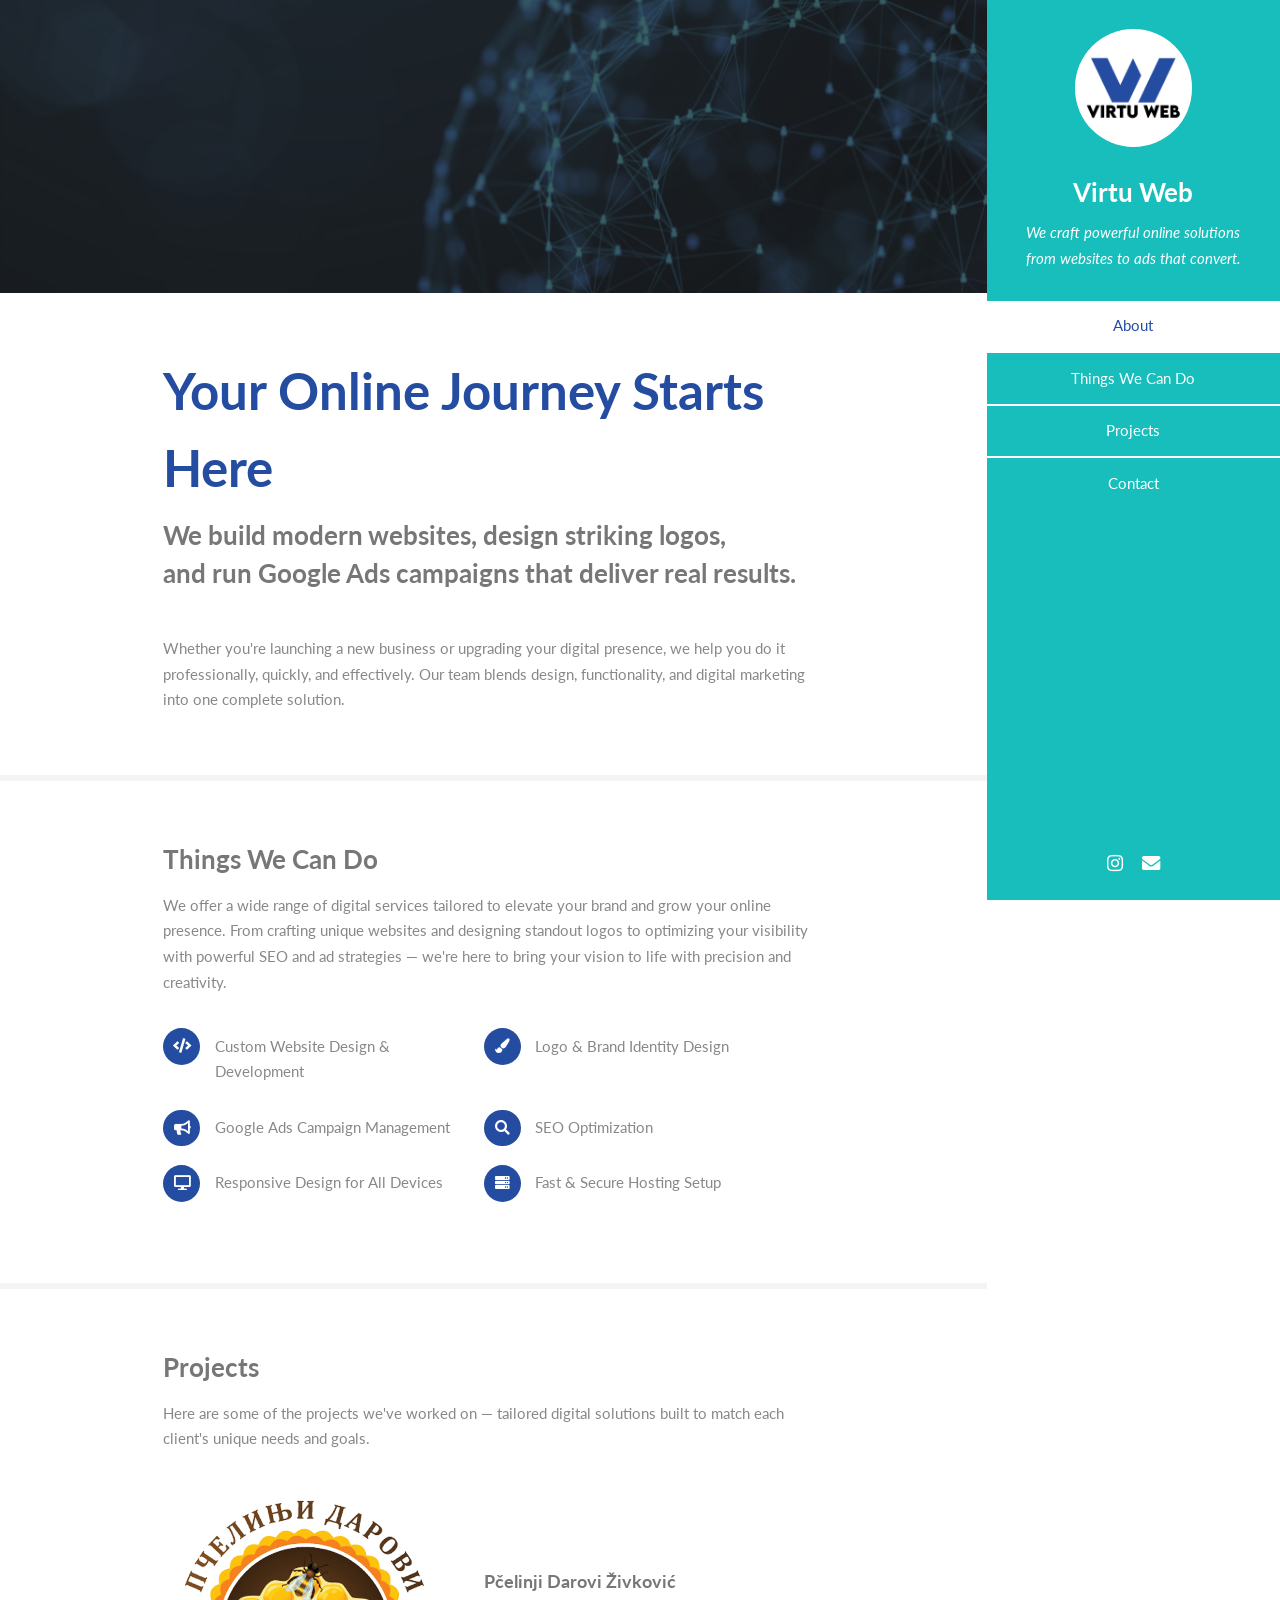
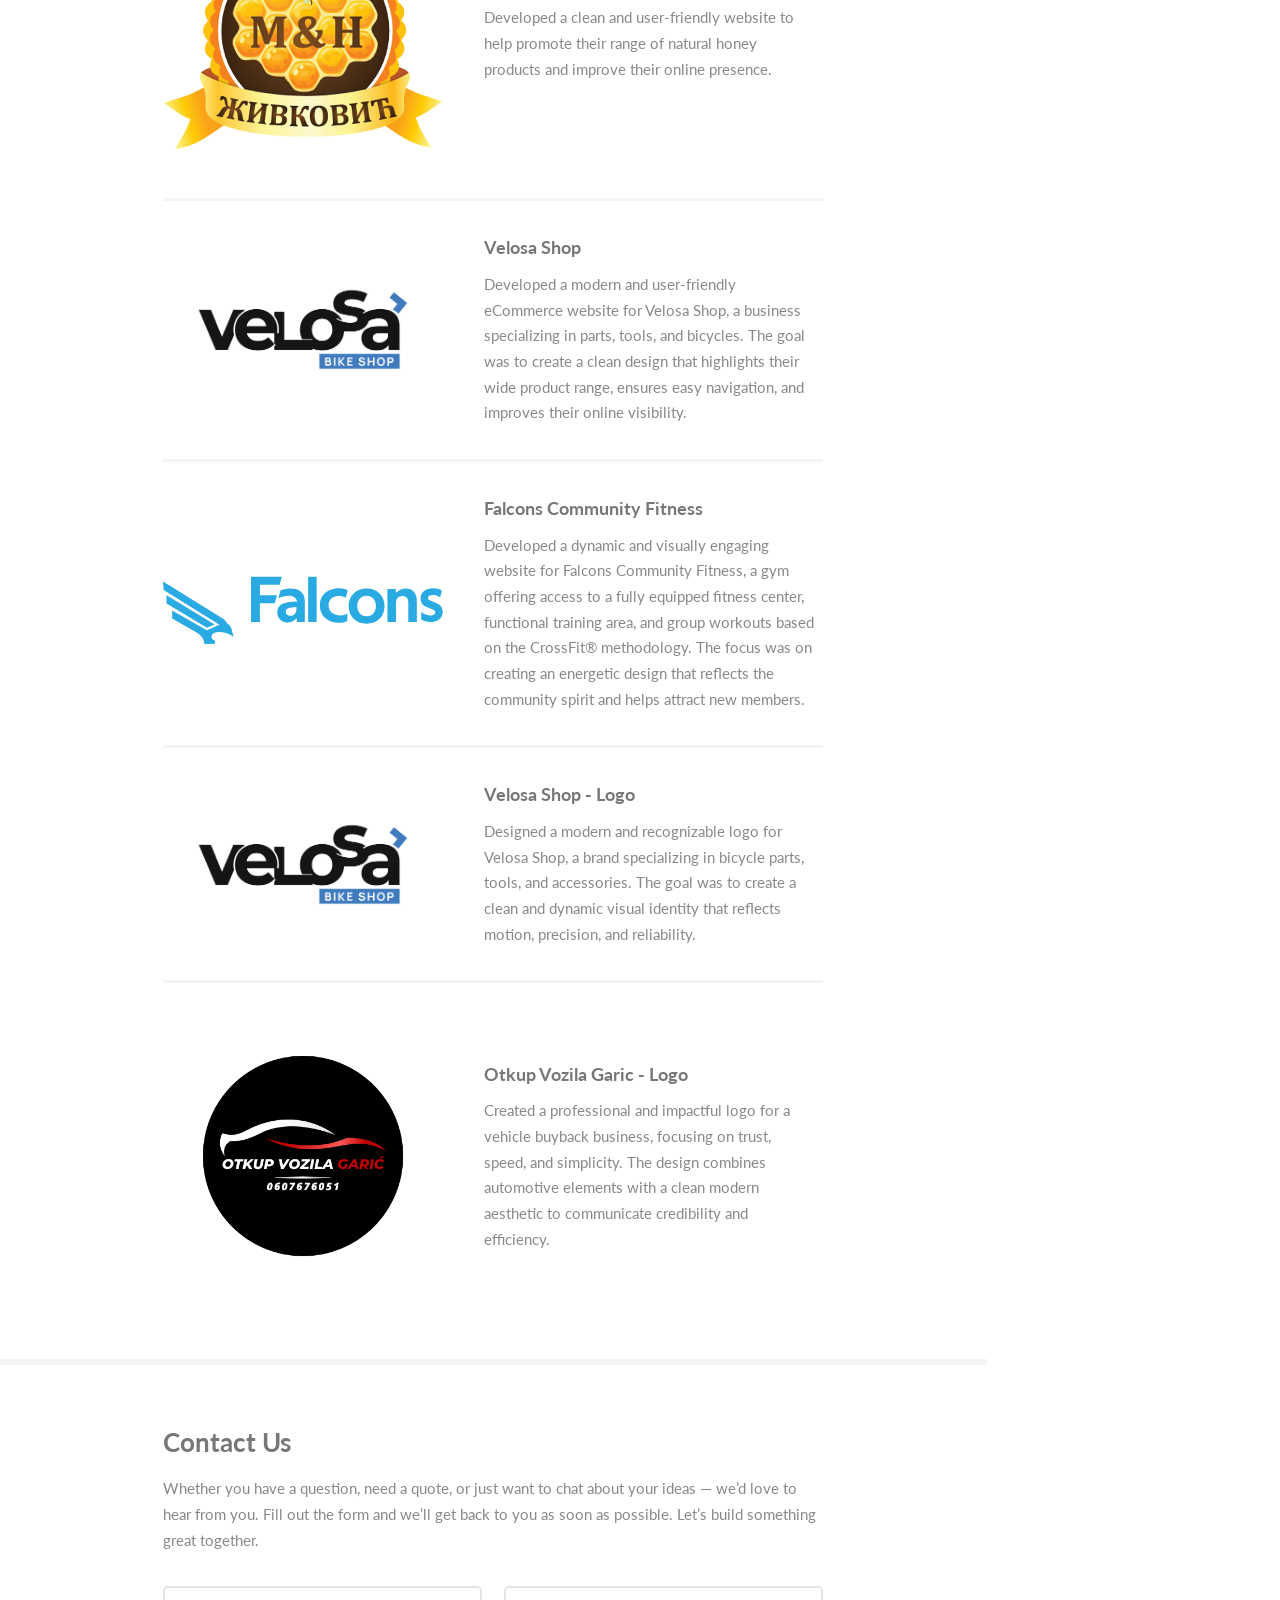
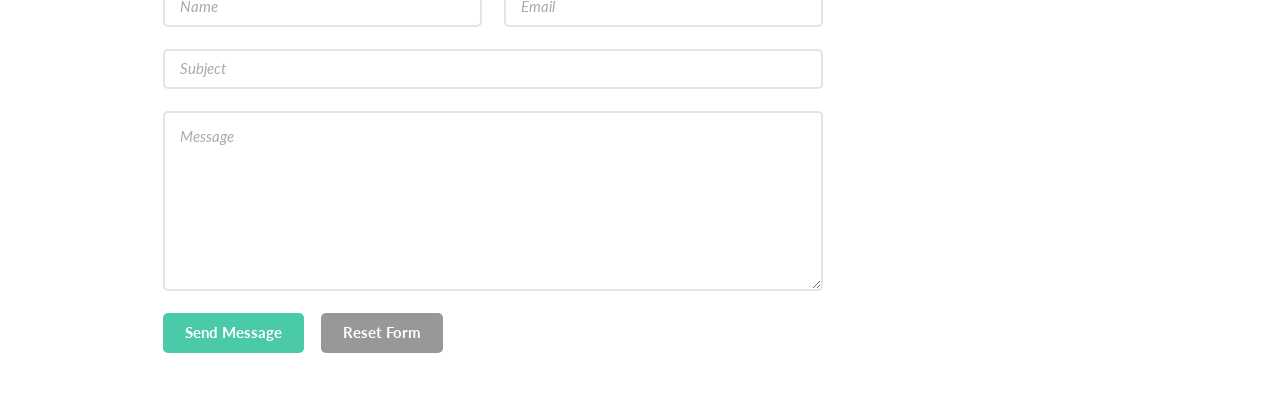
==== commit a7a88d50: "Poluzavrsena verzija" ====
--- a/index.html
+++ b/index.html
@@ -81,24 +81,38 @@
 									<p>Here are some of the projects we've worked on — tailored digital solutions built to match each client's unique needs and goals.</p>
 									<div class="features">
 										<article>
-											<a href="#" class="image"><img src="images/logoMax.png" alt="" /></a>
+											<a href="https://pcelinjidarovi.rs/" class="image"><img src="images/logoMax.png" alt="" /></a>
 											<div class="inner">
 												<h4>Pčelinji Darovi Živković</h4>
 												<p>Developed a clean and user-friendly website to help promote their range of natural honey products and improve their online presence.</p>
 											</div>
 										</article>
 										<article>
-											<a href="#" class="image"><img src="images/logojami.jpeg" alt="" /></a>
+											<a href="#" class="image"><img src="images/velosashop.png" alt="" /></a>
 											<div class="inner">
-												<h4>Ja Mi Gradnja</h4>
-												<p>Created a modern and informative company website to showcase their engineering and construction services, with a clear contact section for project inquiries.</p>
+												<h4>Velosa Shop</h4>
+												<p>Developed a modern and user-friendly eCommerce website for Velosa Shop, a business specializing in parts, tools, and bicycles. The goal was to create a clean design that highlights their wide product range, ensures easy navigation, and improves their online visibility.</p>
 											</div>
 										</article>
 										<article>
-											<a href="#" class="image"><img src="images/logonlm.png" alt="" /></a>
+											<a href="https://falcons.rs/" class="image"><img src="images/falcons.svg" alt="" /></a>
 											<div class="inner">
-												<h4>No Limit Service</h4>
-												<p>Built a clean and dynamic website to present their cleaning services, with integrated contact forms and service request options for easier client communication.</p>
+												<h4>Falcons Community Fitness</h4>
+												<p>Developed a dynamic and visually engaging website for Falcons Community Fitness, a gym offering access to a fully equipped fitness center, functional training area, and group workouts based on the CrossFit® methodology. The focus was on creating an energetic design that reflects the community spirit and helps attract new members.</p>
+											</div>
+										</article>
+										<article>
+											<a href="#" class="image"><img src="images/velosashop.png" alt="" /></a>
+											<div class="inner">
+												<h4>Velosa Shop - Logo</h4>
+												<p>Designed a modern and recognizable logo for Velosa Shop, a brand specializing in bicycle parts, tools, and accessories. The goal was to create a clean and dynamic visual identity that reflects motion, precision, and reliability.</p>
+											</div>
+										</article>
+										<article>
+											<a href="#" class="image"><img src="images/otkvzl.png" alt="" /></a>
+											<div class="inner">
+												<h4>Otkup Vozila Garic - Logo</h4>
+												<p>Created a professional and impactful logo for a vehicle buyback business, focusing on trust, speed, and simplicity. The design combines automotive elements with a clean modern aesthetic to communicate credibility and efficiency.</p>
 											</div>
 										</article>
 									</div>
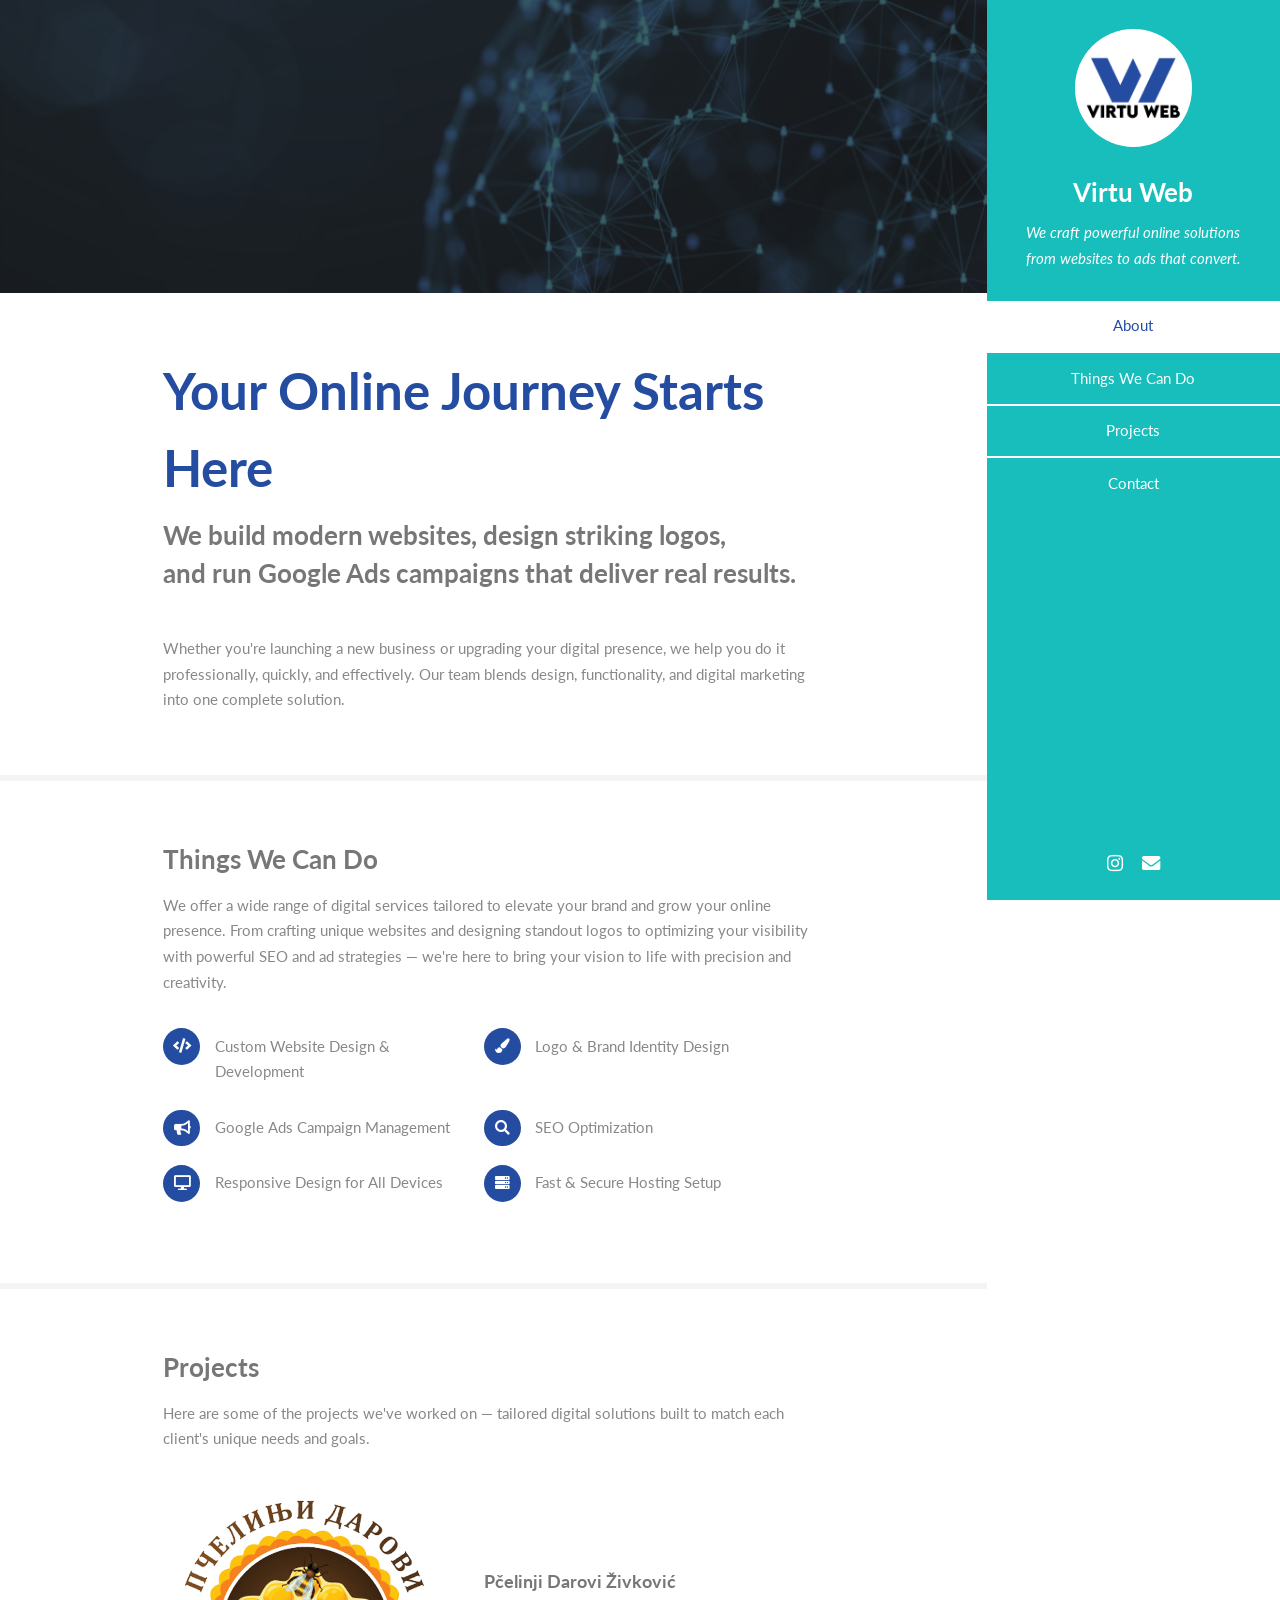
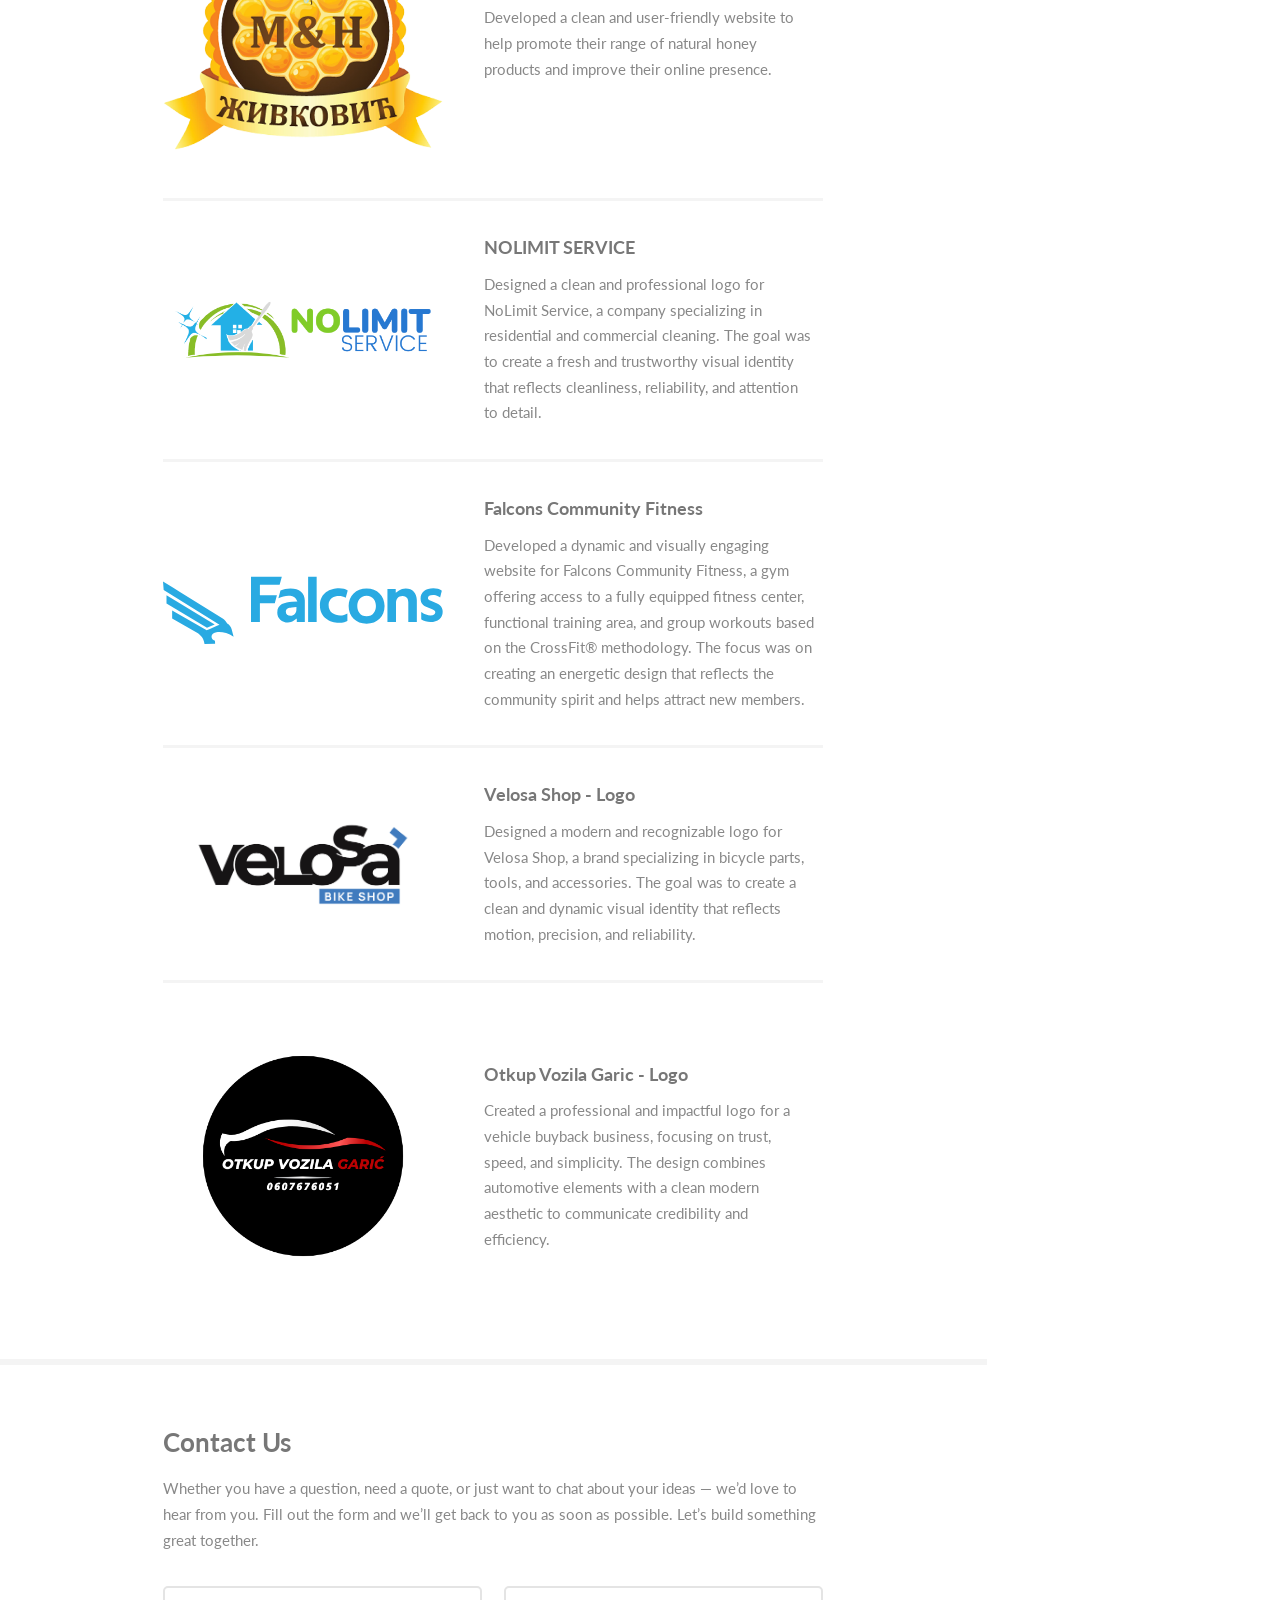
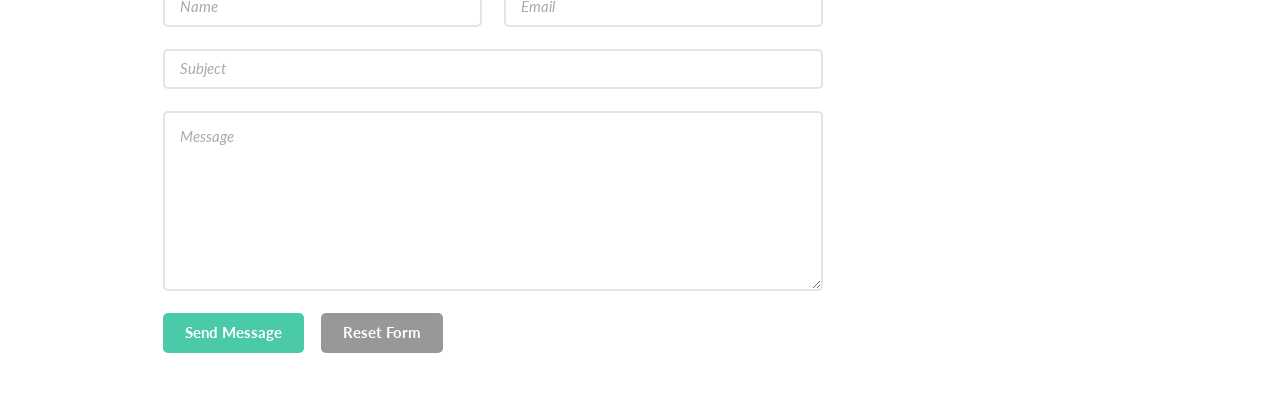
==== commit f8516ad8: "Portfolio konacna verzija" ====
--- a/index.html
+++ b/index.html
@@ -88,10 +88,10 @@
 											</div>
 										</article>
 										<article>
-											<a href="#" class="image"><img src="images/velosashop.png" alt="" /></a>
+											<a href="https://nolimit-service.de/" class="image"><img src="images/logonlm.png" alt="" /></a>
 											<div class="inner">
-												<h4>Velosa Shop</h4>
-												<p>Developed a modern and user-friendly eCommerce website for Velosa Shop, a business specializing in parts, tools, and bicycles. The goal was to create a clean design that highlights their wide product range, ensures easy navigation, and improves their online visibility.</p>
+												<h4>NOLIMIT SERVICE</h4>
+												<p>Designed a clean and professional logo for NoLimit Service, a company specializing in residential and commercial cleaning. The goal was to create a fresh and trustworthy visual identity that reflects cleanliness, reliability, and attention to detail.</p>
 											</div>
 										</article>
 										<article>
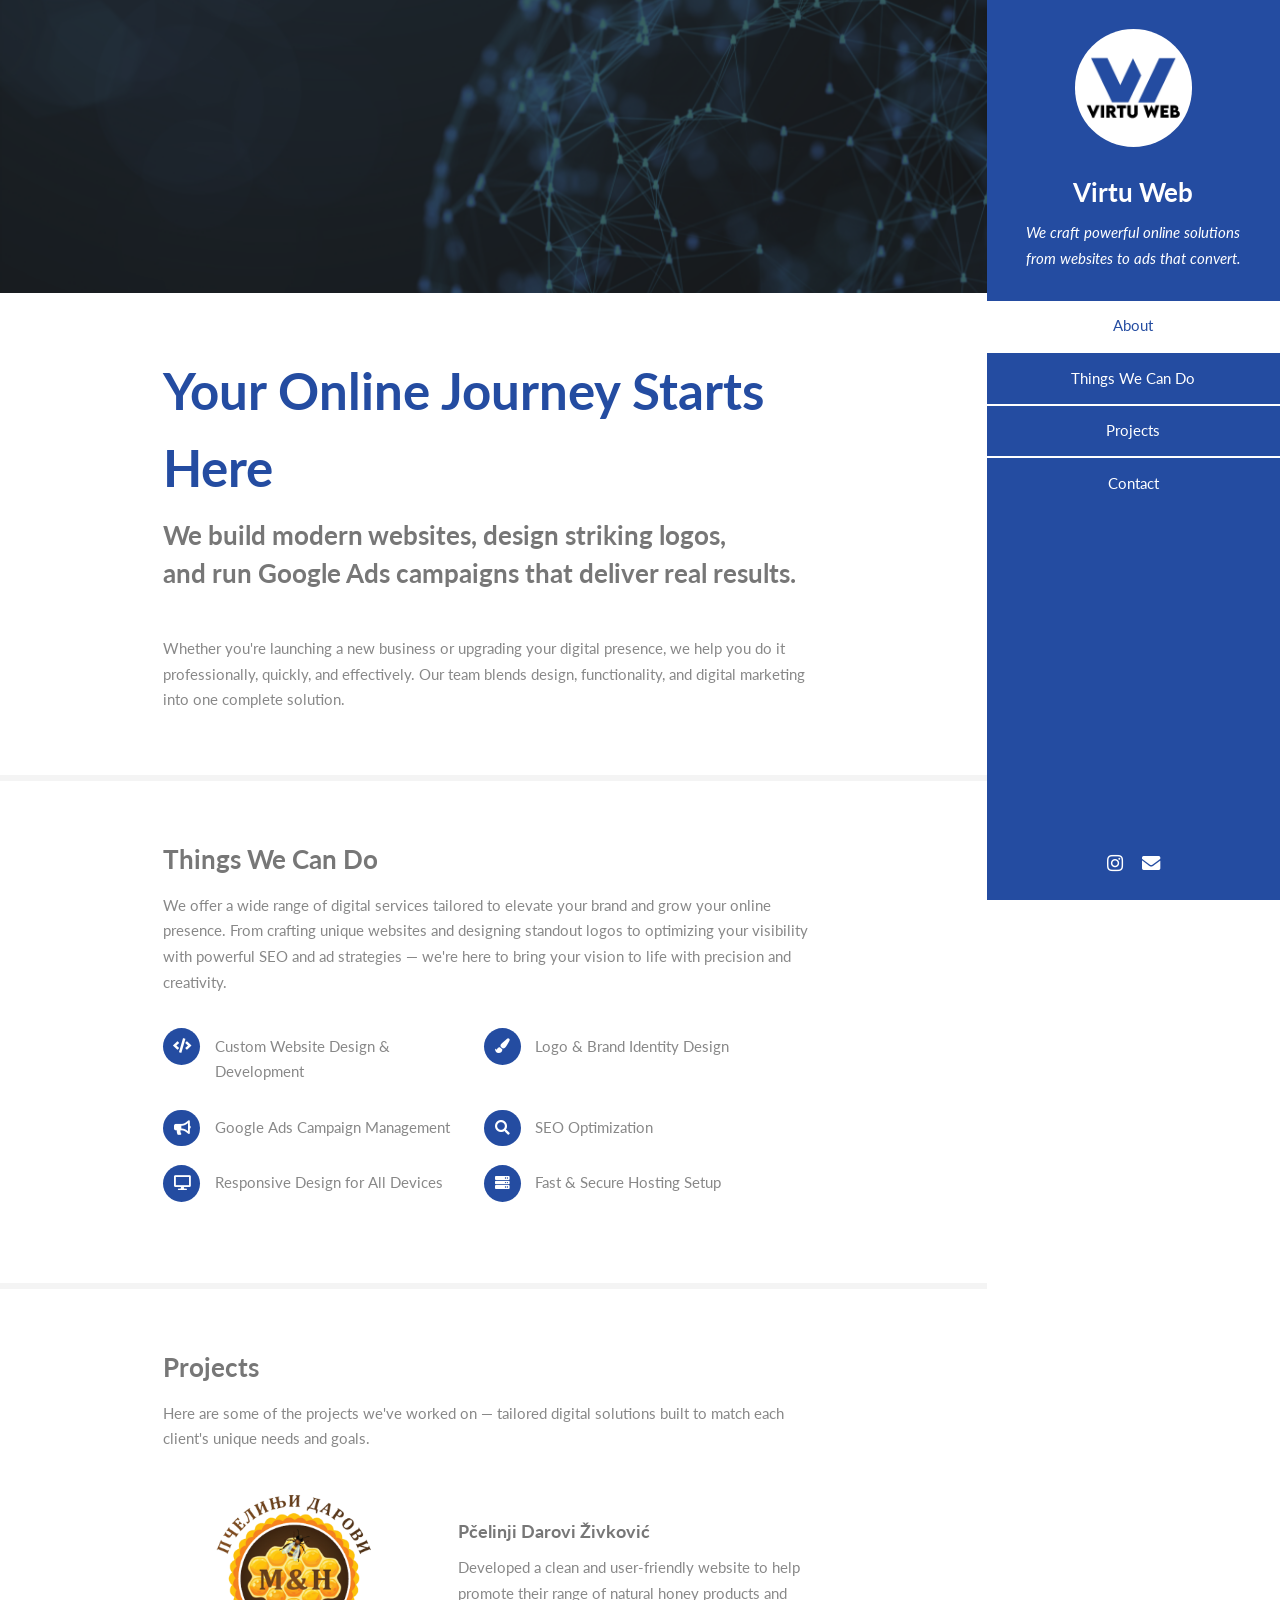
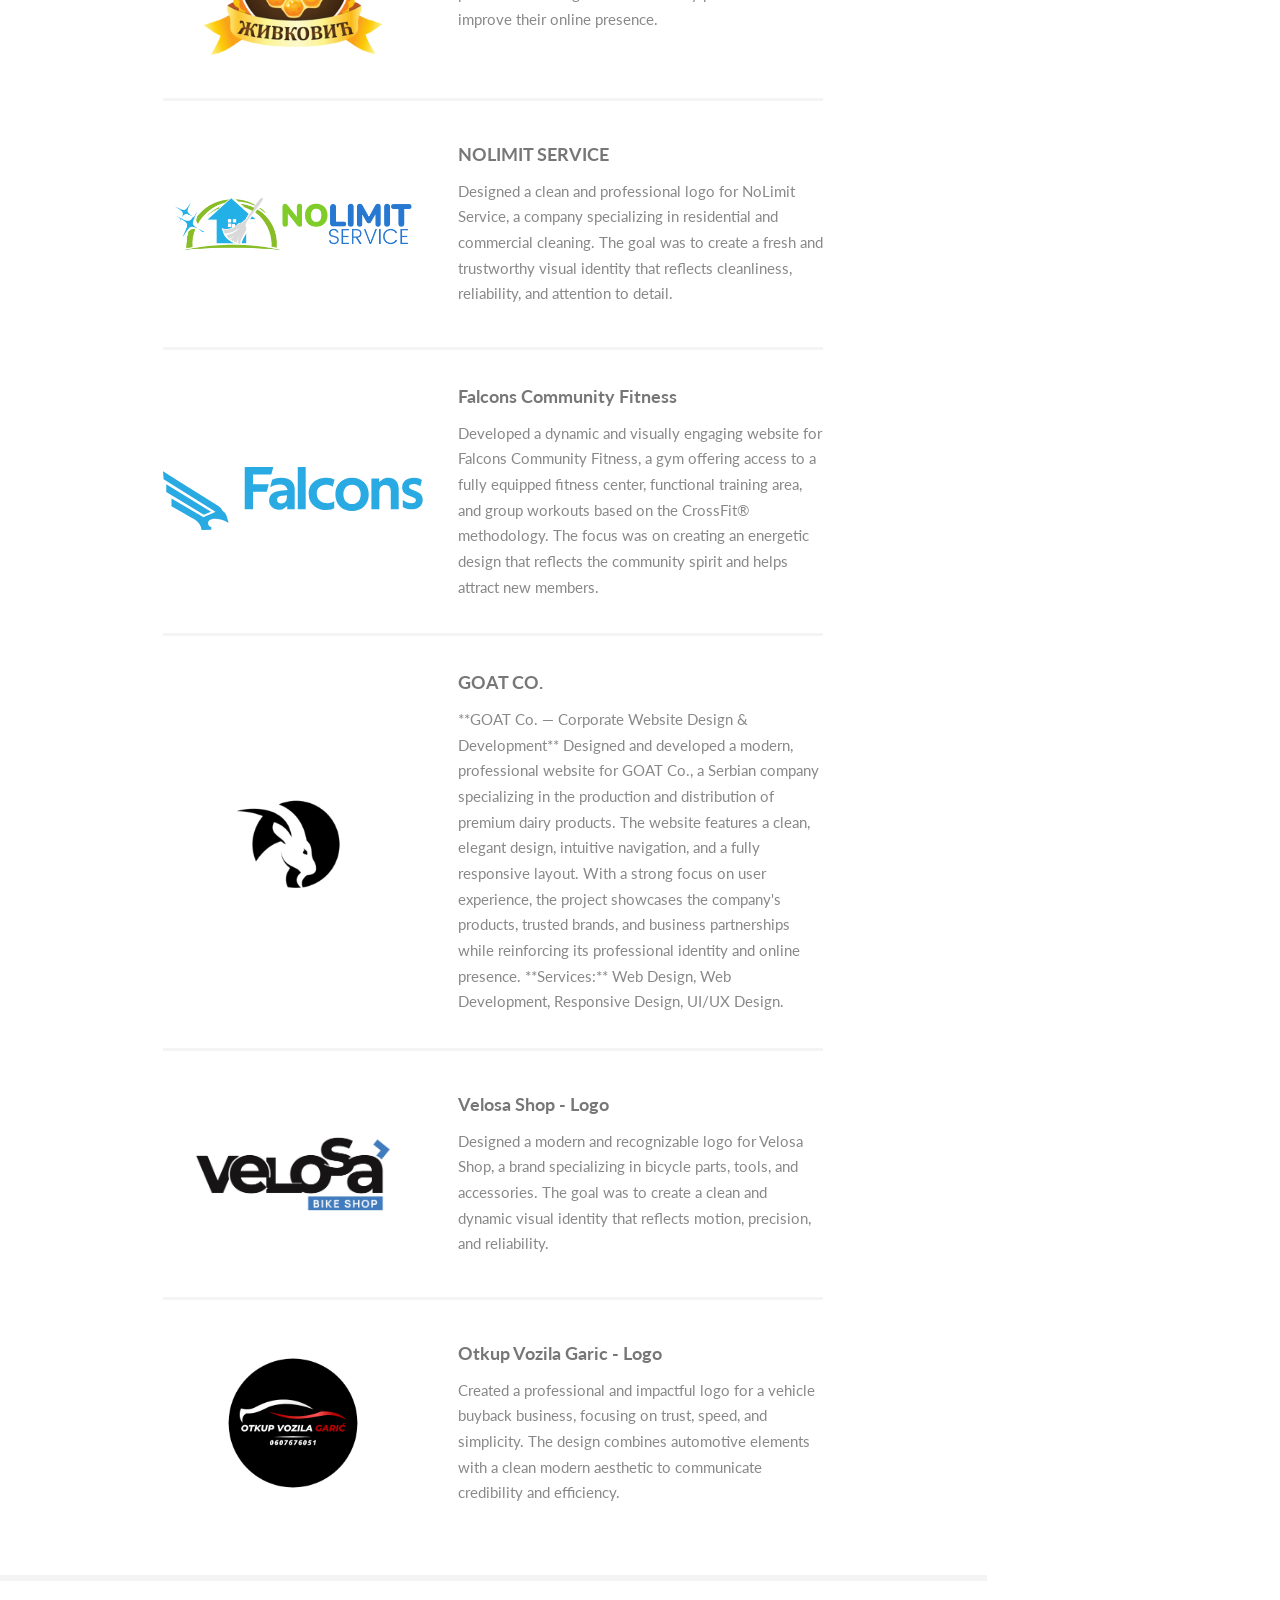
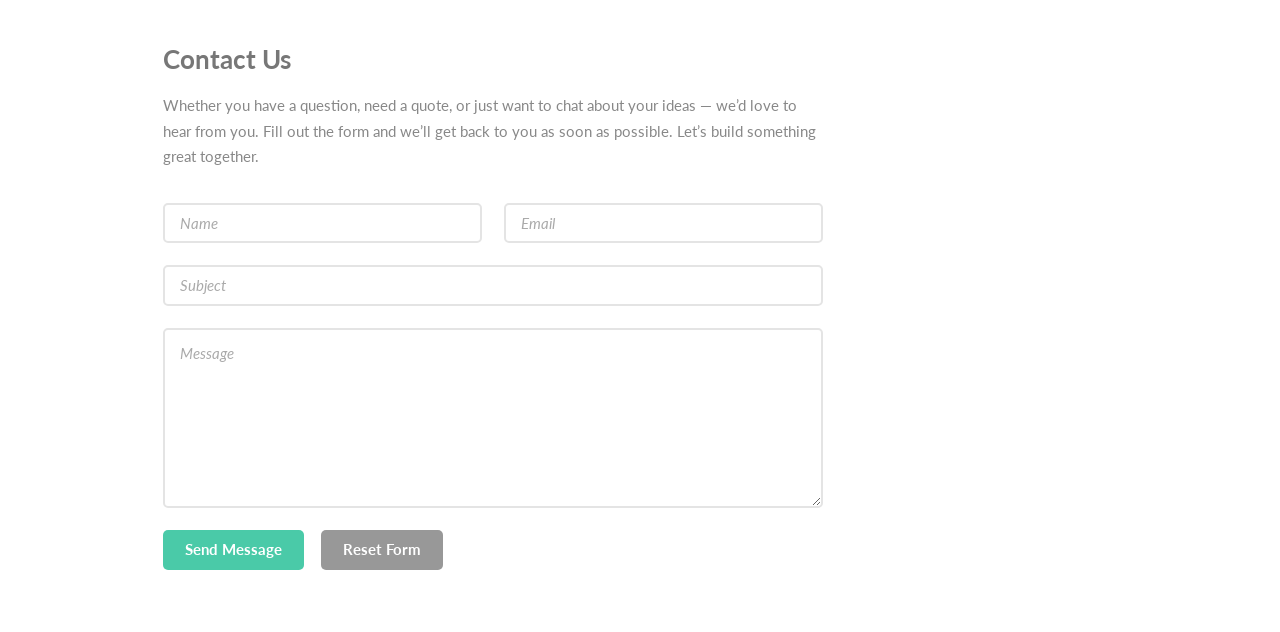
==== commit 1dd4ff32: "Update VirtuWeb portfolio website" ====
--- a/index.html
+++ b/index.html
@@ -1,162 +1,178 @@
-<!DOCTYPE HTML>
-<!--
-	Read Only by HTML5 UP
-	html5up.net | @ajlkn
-	Free for personal and commercial use under the CCA 3.0 license (html5up.net/license)
--->
-<html>
-	<head>
-		<title>Virtu Web</title>
-		<meta charset="utf-8" />
-		<meta name="viewport" content="width=device-width, initial-scale=1, user-scalable=no" />
-		<link rel="stylesheet" href="assets/css/main.css" />
-	</head>
-	<body class="is-preload">
-
-		<!-- Header -->
-			<section id="header">
-				<header>
-					<span class="image avatar"><img src="images/logologo.png" alt="" /></span>
-					<h1 id="logo"><a href="#">Virtu Web</a></h1>
-					<p>We craft powerful online solutions <br />
-						from websites to ads that convert.</p>
-				</header>
-				<nav id="nav">
-					<ul>
-						<li><a href="#one" class="active">About</a></li>
-						<li><a href="#two">Things We Can Do</a></li>
-						<li><a href="#three">Projects</a></li>
-						<li><a href="#four">Contact</a></li>
-					</ul>
-				</nav>
-				<footer>
-					<ul class="icons">					
-						<li><a href="https://www.instagram.com/virtuweb__/?next=%2F" class="icon brands fa-instagram"><span class="label">Instagram</span></a></li>
-						<li><a href="mailto:virtuweb44@gmail.com" class="icon solid fa-envelope"><span class="label">Email</span></a></li>
-					</ul>
-				</footer>
-			</section>
-
-		<!-- Wrapper -->
-			<div id="wrapper">
-
-				<!-- Main -->
-					<div id="main">
-
-						<!-- One -->
-							<section id="one">
-								<div class="image main" data-position="center">
-									<img src="images/panorama.png" alt="" />
-								</div>
-								<div class="container">
-									<header class="major">
-										<h2>Your Online Journey Starts Here</h2>
-										<p>We build modern websites, design striking logos,<br /> <!-- We build modern websites, design striking logos, and run Google Ads campaigns that deliver real results. -->
-											and run Google Ads campaigns that deliver real results.</p>
-									</header>
-									<p>Whether you're launching a new business or upgrading your digital presence, we help you do it professionally, quickly, and effectively. Our team blends design, functionality, and digital marketing into one complete solution.</p>
-								</div>
-							</section>
-
-						<!-- Two -->
-							<section id="two">
-								<div class="container">
-									<h3>Things We Can Do</h3>
-									<p>We offer a wide range of digital services tailored to elevate your brand and grow your online presence. From crafting unique websites and designing standout logos to optimizing your visibility with powerful SEO and ad strategies — we're here to bring your vision to life with precision and creativity.</p>
-									<ul class="feature-icons">
-										<li class="icon solid fa-code">Custom Website Design & Development</li>
-										<li class="icon solid fa-paint-brush">Logo & Brand Identity Design</li>
-										<li class="icon solid fa-bullhorn">Google Ads Campaign Management</li>
-										<li class="icon solid fa-search">SEO Optimization</li>
-										<li class="icon solid fa-desktop">Responsive Design for All Devices</li>
-										<li class="icon solid fa-server">Fast & Secure Hosting Setup</li>
-									</ul>
-								</div>
-							</section>
-
-						<!-- Three -->
-							<section id="three">
-								<div class="container">
-									<h3>Projects</h3>
-									<p>Here are some of the projects we've worked on — tailored digital solutions built to match each client's unique needs and goals.</p>
-									<div class="features">
-										<article>
-											<a href="https://pcelinjidarovi.rs/" class="image"><img src="images/logoMax.png" alt="" /></a>
-											<div class="inner">
-												<h4>Pčelinji Darovi Živković</h4>
-												<p>Developed a clean and user-friendly website to help promote their range of natural honey products and improve their online presence.</p>
-											</div>
-										</article>
-										<article>
-											<a href="https://nolimit-service.de/" class="image"><img src="images/logonlm.png" alt="" /></a>
-											<div class="inner">
-												<h4>NOLIMIT SERVICE</h4>
-												<p>Designed a clean and professional logo for NoLimit Service, a company specializing in residential and commercial cleaning. The goal was to create a fresh and trustworthy visual identity that reflects cleanliness, reliability, and attention to detail.</p>
-											</div>
-										</article>
-										<article>
-											<a href="https://falcons.rs/" class="image"><img src="images/falcons.svg" alt="" /></a>
-											<div class="inner">
-												<h4>Falcons Community Fitness</h4>
-												<p>Developed a dynamic and visually engaging website for Falcons Community Fitness, a gym offering access to a fully equipped fitness center, functional training area, and group workouts based on the CrossFit® methodology. The focus was on creating an energetic design that reflects the community spirit and helps attract new members.</p>
-											</div>
-										</article>
-										<article>
-											<a href="#" class="image"><img src="images/velosashop.png" alt="" /></a>
-											<div class="inner">
-												<h4>Velosa Shop - Logo</h4>
-												<p>Designed a modern and recognizable logo for Velosa Shop, a brand specializing in bicycle parts, tools, and accessories. The goal was to create a clean and dynamic visual identity that reflects motion, precision, and reliability.</p>
-											</div>
-										</article>
-										<article>
-											<a href="#" class="image"><img src="images/otkvzl.png" alt="" /></a>
-											<div class="inner">
-												<h4>Otkup Vozila Garic - Logo</h4>
-												<p>Created a professional and impactful logo for a vehicle buyback business, focusing on trust, speed, and simplicity. The design combines automotive elements with a clean modern aesthetic to communicate credibility and efficiency.</p>
-											</div>
-										</article>
-									</div>
-								</div>
-							</section>
-
-						<!-- Four -->
-							<section id="four">
-								<div class="container">
-									<h3>Contact Us</h3>
-									<p>Whether you have a question, need a quote, or just want to chat about your ideas — we’d love to hear from you. Fill out the form and we’ll get back to you as soon as possible. Let’s build something great together.</p>
-									<form method="post" action="#">
-										<div class="row gtr-uniform">
-											<div class="col-6 col-12-xsmall"><input type="text" name="name" id="name" placeholder="Name" /></div>
-											<div class="col-6 col-12-xsmall"><input type="email" name="email" id="email" placeholder="Email" /></div>
-											<div class="col-12"><input type="text" name="subject" id="subject" placeholder="Subject" /></div>
-											<div class="col-12"><textarea name="message" id="message" placeholder="Message" rows="6"></textarea></div>
-											<div class="col-12">
-												<ul class="actions">
-													<li><input type="submit" class="primary" value="Send Message" /></li>
-													<li><input type="reset" value="Reset Form" /></li>
-												</ul>
-											</div>
-										</div>
-									</form>
-								</div>
-							</section>
-
-						
-					</div>
-
-				<!-- Footer -->
-					
-
-			</div>
-
-		<!-- Scripts -->
-			<script src="assets/js/jquery.min.js"></script>
-			<script src="assets/js/jquery.scrollex.min.js"></script>
-			<script src="assets/js/jquery.scrolly.min.js"></script>
-			<script src="assets/js/browser.min.js"></script>
-			<script src="assets/js/breakpoints.min.js"></script>
-			<script src="assets/js/util.js"></script>
-			<script src="assets/js/main.js"></script>
-
-	</body>
+<!DOCTYPE HTML>
+<!--
+	Read Only by HTML5 UP
+	html5up.net | @ajlkn
+	Free for personal and commercial use under the CCA 3.0 license (html5up.net/license)
+-->
+<html>
+	<head>
+		<title>Virtu Web</title>
+		<meta charset="utf-8" />
+		<meta name="viewport" content="width=device-width, initial-scale=1, user-scalable=no" />
+		<link rel="stylesheet" href="assets/css/main.css" />
+		<link rel="icon" type="image/png" href="images/favicon.png" />
+        <link rel="apple-touch-icon" href="images/favicon.png" />
+
+	</head>
+	<body class="is-preload">
+
+		<!-- Header -->
+			<section id="header">
+				<header>
+					<span class="image avatar"><img src="images/logologo.png" alt="" /></span>
+					<h1 id="logo"><a href="#">Virtu Web</a></h1>
+					<p>We craft powerful online solutions <br />
+						from websites to ads that convert.</p>
+				</header>
+				<nav id="nav">
+					<ul>
+						<li><a href="#one" class="active">About</a></li>
+						<li><a href="#two">Things We Can Do</a></li>
+						<li><a href="#three">Projects</a></li>
+						<li><a href="#four">Contact</a></li>
+					</ul>
+				</nav>
+				<footer>
+					<ul class="icons">					
+						<li><a href="https://www.instagram.com/virtuweb__/?next=%2F" class="icon brands fa-instagram"><span class="label">Instagram</span></a></li>
+						<li><a href="mailto:virtuweb44@gmail.com" class="icon solid fa-envelope"><span class="label">Email</span></a></li>
+					</ul>
+				</footer>
+			</section>
+
+		<!-- Wrapper -->
+			<div id="wrapper">
+
+				<!-- Main -->
+					<div id="main">
+
+						<!-- One -->
+							<section id="one">
+								<div class="image main" data-position="center">
+									<img src="images/panorama.png" alt="" />
+								</div>
+								<div class="container">
+									<header class="major">
+										<h2>Your Online Journey Starts Here</h2>
+										<p>We build modern websites, design striking logos,<br /> <!-- We build modern websites, design striking logos, and run Google Ads campaigns that deliver real results. -->
+											and run Google Ads campaigns that deliver real results.</p>
+									</header>
+									<p>Whether you're launching a new business or upgrading your digital presence, we help you do it professionally, quickly, and effectively. Our team blends design, functionality, and digital marketing into one complete solution.</p>
+								</div>
+							</section>
+
+						<!-- Two -->
+							<section id="two">
+								<div class="container">
+									<h3>Things We Can Do</h3>
+									<p>We offer a wide range of digital services tailored to elevate your brand and grow your online presence. From crafting unique websites and designing standout logos to optimizing your visibility with powerful SEO and ad strategies — we're here to bring your vision to life with precision and creativity.</p>
+									<ul class="feature-icons">
+										<li class="icon solid fa-code">Custom Website Design & Development</li>
+										<li class="icon solid fa-paint-brush">Logo & Brand Identity Design</li>
+										<li class="icon solid fa-bullhorn">Google Ads Campaign Management</li>
+										<li class="icon solid fa-search">SEO Optimization</li>
+										<li class="icon solid fa-desktop">Responsive Design for All Devices</li>
+										<li class="icon solid fa-server">Fast & Secure Hosting Setup</li>
+									</ul>
+								</div>
+							</section>
+
+						<!-- Three -->
+							<section id="three">
+								<div class="container">
+									<h3>Projects</h3>
+									<p>Here are some of the projects we've worked on — tailored digital solutions built to match each client's unique needs and goals.</p>
+									<div class="features">
+										<article>
+											<a href="https://pcelinjidarovi.rs/" class="image"><img src="images/logoMax.png" alt="" /></a>
+											<div class="inner">
+												<h4>Pčelinji Darovi Živković</h4>
+												<p>Developed a clean and user-friendly website to help promote their range of natural honey products and improve their online presence.</p>
+											</div>
+										</article>
+										<article>
+											<a href="https://nolimit-service.de/" class="image"><img src="images/logonlm.png" alt="" /></a>
+											<div class="inner">
+												<h4>NOLIMIT SERVICE</h4>
+												<p>Designed a clean and professional logo for NoLimit Service, a company specializing in residential and commercial cleaning. The goal was to create a fresh and trustworthy visual identity that reflects cleanliness, reliability, and attention to detail.</p>
+											</div>
+										</article>
+										<article>
+											<a href="https://falcons.rs/" class="image"><img src="images/falcons.svg" alt="" /></a>
+											<div class="inner">
+												<h4>Falcons Community Fitness</h4>
+												<p>Developed a dynamic and visually engaging website for Falcons Community Fitness, a gym offering access to a fully equipped fitness center, functional training area, and group workouts based on the CrossFit® methodology. The focus was on creating an energetic design that reflects the community spirit and helps attract new members.</p>
+											</div>
+										</article>
+										<article>
+											<a href="https://goat.rs/" class="image"><img src="images/goat-logo.png" alt="" /></a>
+											<div class="inner">
+												<h4>GOAT CO.</h4>
+												<p>**GOAT Co. — Corporate Website Design & Development**
+
+Designed and developed a modern, professional website for GOAT Co., a Serbian company specializing in the production and distribution of premium dairy products.
+
+The website features a clean, elegant design, intuitive navigation, and a fully responsive layout. With a strong focus on user experience, the project showcases the company's products, trusted brands, and business partnerships while reinforcing its professional identity and online presence.
+
+**Services:** Web Design, Web Development, Responsive Design, UI/UX Design.</p>
+											</div>
+										</article>
+										<article>
+											<a href="#" class="image"><img src="images/velosashop.png" alt="" /></a>
+											<div class="inner">
+												<h4>Velosa Shop - Logo</h4>
+												<p>Designed a modern and recognizable logo for Velosa Shop, a brand specializing in bicycle parts, tools, and accessories. The goal was to create a clean and dynamic visual identity that reflects motion, precision, and reliability.</p>
+											</div>
+										</article>
+										<article>
+											<a href="#" class="image"><img src="images/otkvzl.png" alt="" /></a>
+											<div class="inner">
+												<h4>Otkup Vozila Garic - Logo</h4>
+												<p>Created a professional and impactful logo for a vehicle buyback business, focusing on trust, speed, and simplicity. The design combines automotive elements with a clean modern aesthetic to communicate credibility and efficiency.</p>
+											</div>
+										</article>
+									</div>
+								</div>
+							</section>
+
+						<!-- Four -->
+							<section id="four">
+								<div class="container">
+									<h3>Contact Us</h3>
+									<p>Whether you have a question, need a quote, or just want to chat about your ideas — we’d love to hear from you. Fill out the form and we’ll get back to you as soon as possible. Let’s build something great together.</p>
+									<form method="post" action="#">
+										<div class="row gtr-uniform">
+											<div class="col-6 col-12-xsmall"><input type="text" name="name" id="name" placeholder="Name" /></div>
+											<div class="col-6 col-12-xsmall"><input type="email" name="email" id="email" placeholder="Email" /></div>
+											<div class="col-12"><input type="text" name="subject" id="subject" placeholder="Subject" /></div>
+											<div class="col-12"><textarea name="message" id="message" placeholder="Message" rows="6"></textarea></div>
+											<div class="col-12">
+												<ul class="actions">
+													<li><input type="submit" class="primary" value="Send Message" /></li>
+													<li><input type="reset" value="Reset Form" /></li>
+												</ul>
+											</div>
+										</div>
+									</form>
+								</div>
+							</section>
+
+						
+					</div>
+
+				<!-- Footer -->
+					
+
+			</div>
+
+		<!-- Scripts -->
+			<script src="assets/js/jquery.min.js"></script>
+			<script src="assets/js/jquery.scrollex.min.js"></script>
+			<script src="assets/js/jquery.scrolly.min.js"></script>
+			<script src="assets/js/browser.min.js"></script>
+			<script src="assets/js/breakpoints.min.js"></script>
+			<script src="assets/js/util.js"></script>
+			<script src="assets/js/main.js"></script>
+
+	</body>
 </html>
--- a/assets/css/main.css
+++ b/assets/css/main.css
@@ -1,11 +1,7 @@
 @import url("fontawesome-all.min.css");
 @import url("https://fonts.googleapis.com/css?family=Lato:400,400italic,700,700italic|Source+Code+Pro:400");
 
-/*
-	Read Only by HTML5 UP
-	html5up.net | @ajlkn
-	Free for personal and commercial use under the CCA 3.0 license (html5up.net/license)
-*/
+
 
 html, body, div, span, applet, object,
 iframe, h1, h2, h3, h4, h5, h6, p, blockquote,
@@ -2705,7 +2701,7 @@
 		-webkit-justify-content: space-between;
 		-ms-justify-content: space-between;
 		justify-content: space-between;
-		background:  #17BEBB;
+		background:  rgb(36, 76, 161);
 		color: rgb(0, 1, 3);
 		height: 100%;
 		overflow-y: auto;
@@ -2734,7 +2730,7 @@
 		}
 
 			#header a:hover {
-				color:  rgb(0, 0, 0) !important;
+				color: black !important;
 			}
 
 		#header > header {
@@ -3319,4 +3315,108 @@
 				padding: 0;
 			}
 
-	}+}
+
+/* =========================================
+   VirtuWeb - Consistent portfolio logo layout
+   ========================================= */
+
+#three .features article {
+    display: flex;
+    align-items: center;
+    gap: 35px;
+}
+
+#three .features article .image {
+    display: flex;
+    align-items: center;
+    justify-content: center;
+    width: 260px;
+    height: 180px;
+    flex: 0 0 260px;
+    padding: 0;
+    margin: 0;
+    overflow: hidden;
+}
+
+#three .features article .image img {
+    display: block;
+    width: 100%;
+    height: 100%;
+    max-width: 100%;
+    max-height: 100%;
+    object-fit: contain;
+    object-position: center;
+}
+
+#three .features article .inner {
+    display: block;
+    flex: 1;
+    width: auto;
+    min-width: 0;
+}
+
+@media screen and (max-width: 736px) {
+    #three .features article {
+        flex-direction: column;
+        gap: 20px;
+    }
+
+    #three .features article .image {
+        width: 100%;
+        height: 170px;
+        flex: none;
+    }
+
+    #three .features article .inner {
+        width: 100%;
+    }
+
+	
+/* ==================================
+   VIRTUWEB - MOBILE PORTFOLIO FIX
+================================== */
+
+@media screen and (max-width: 736px) {
+
+    #three .features article {
+        display: flex;
+        flex-direction: column;
+        align-items: center;
+        gap: 20px;
+    }
+
+    #three .features article .image {
+        display: flex;
+        align-items: center;
+        justify-content: center;
+
+        width: 100%;
+        height: 150px;
+        flex: none;
+
+        padding: 0;
+        margin: 0;
+    }
+
+    #three .features article .image img {
+        display: block;
+        width: 100%;
+        height: 100%;
+
+        max-width: 260px;
+        max-height: 130px;
+
+        object-fit: contain;
+        object-position: center;
+    }
+
+    #three .features article .inner {
+        display: block;
+        width: 100%;
+        flex: none;
+        text-align: left;
+    }
+}
+
+}
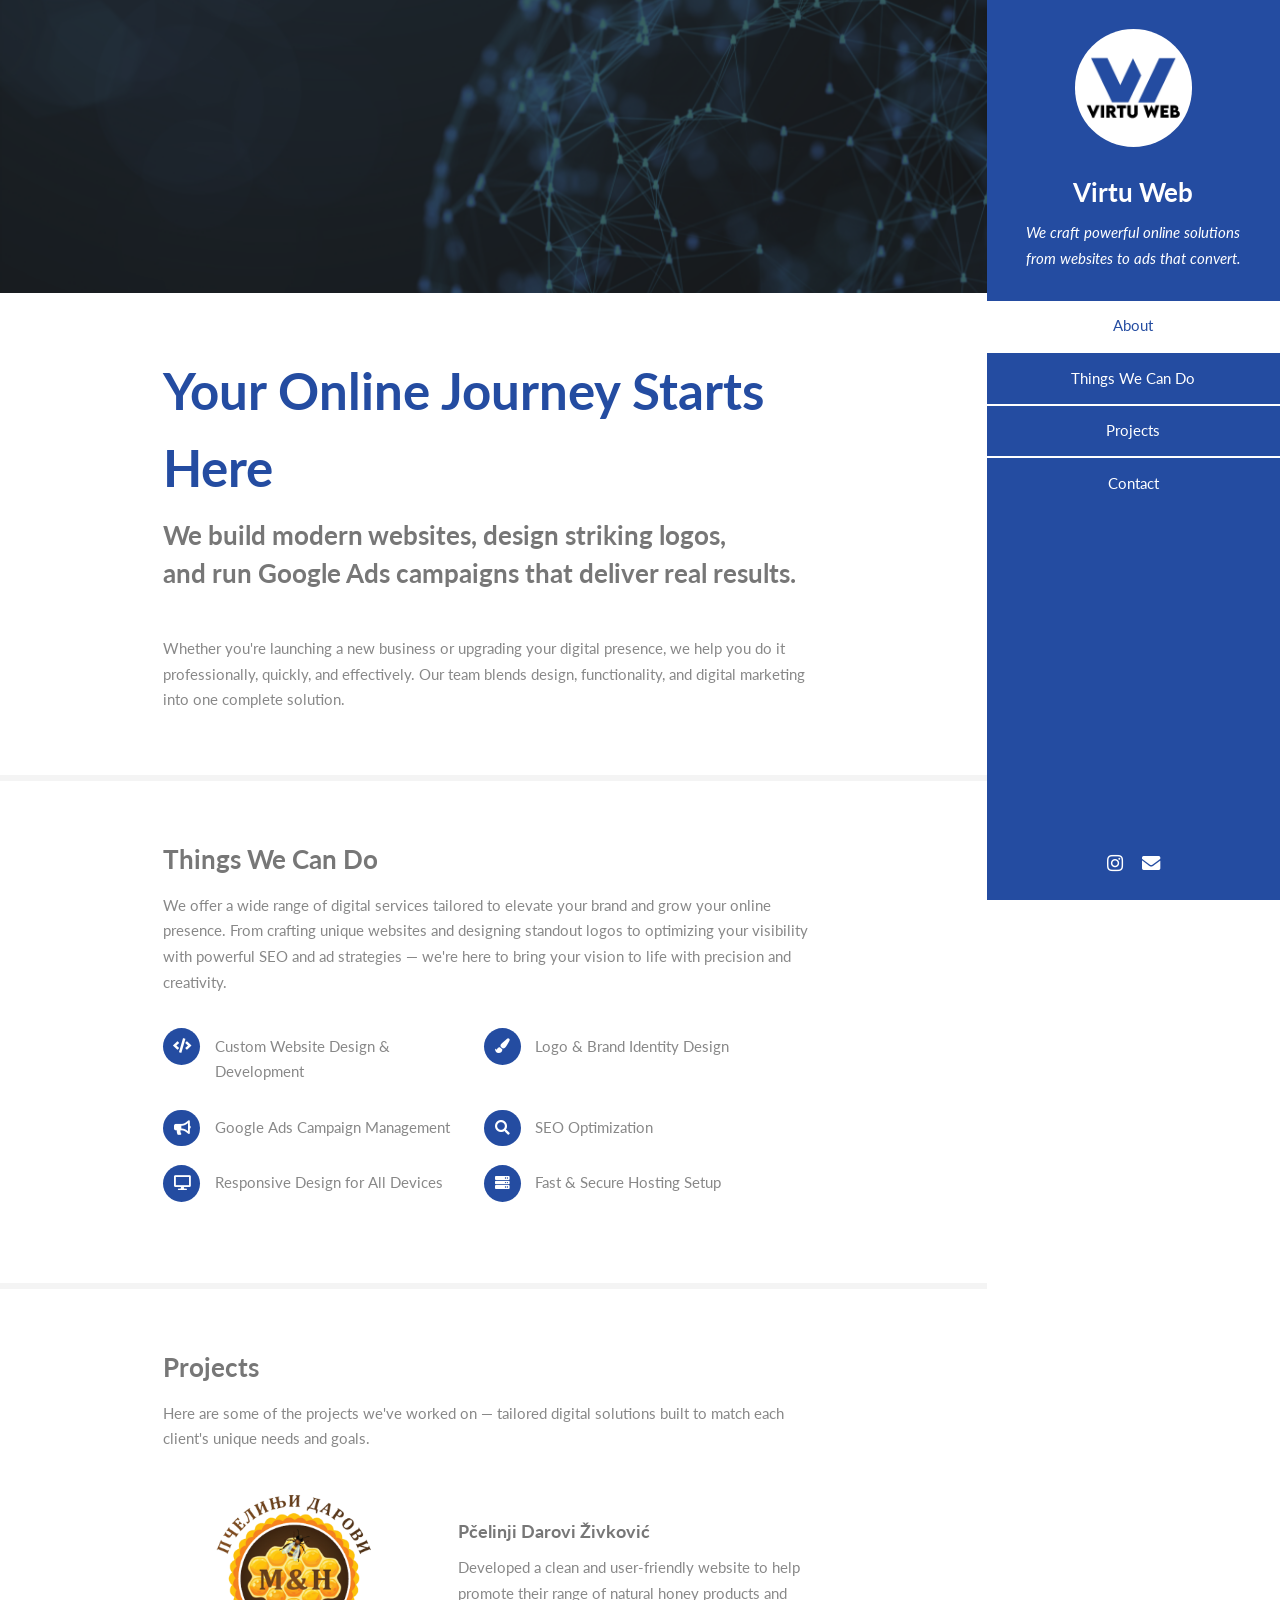
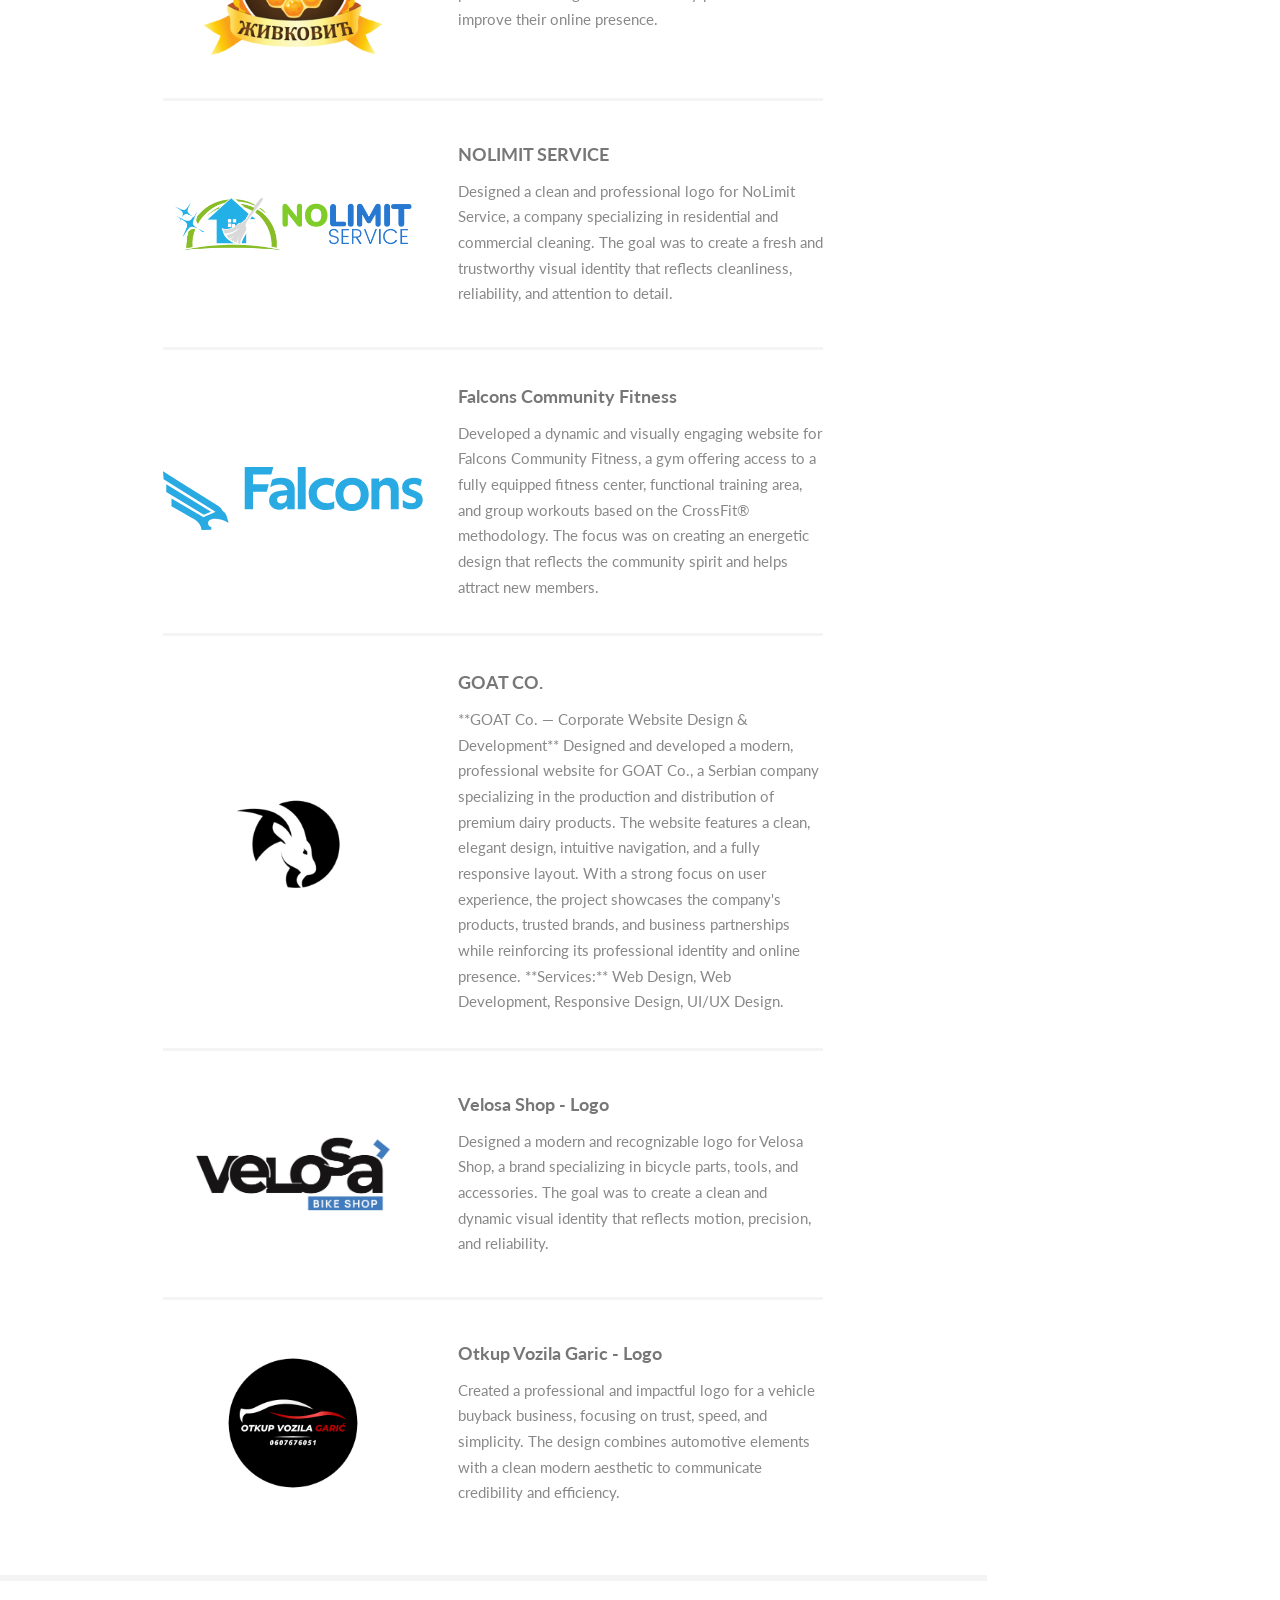
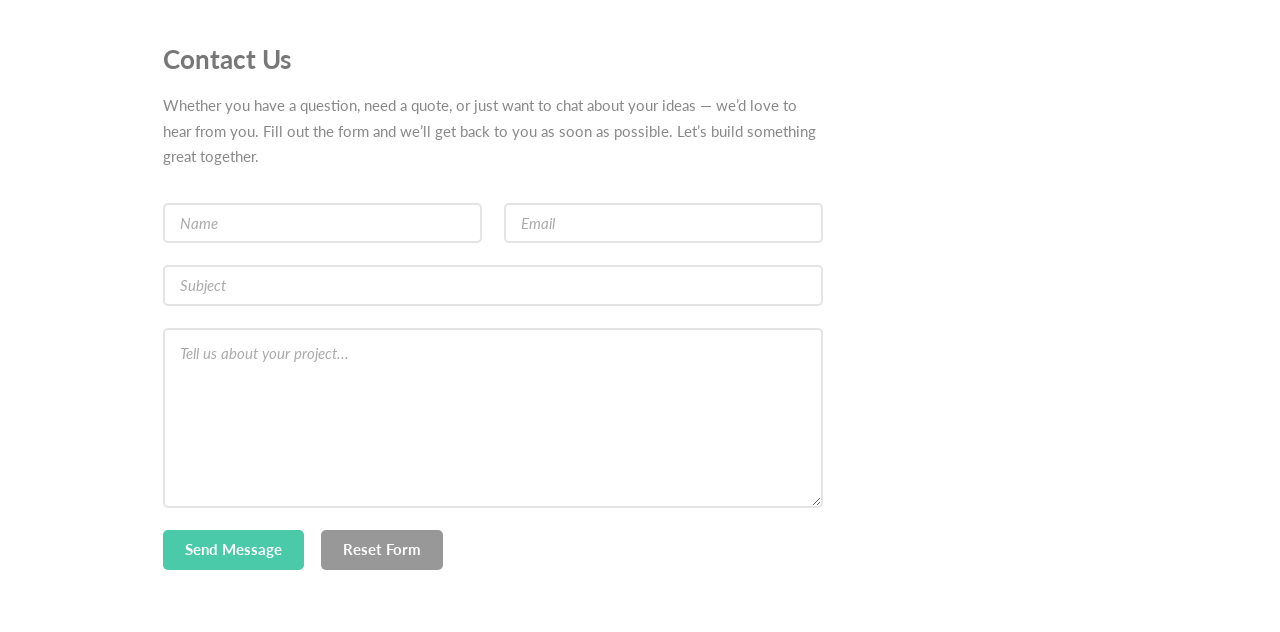
==== commit ab36fa74: "Enable Netlify contact form" ====
--- a/index.html
+++ b/index.html
@@ -140,20 +140,72 @@
 								<div class="container">
 									<h3>Contact Us</h3>
 									<p>Whether you have a question, need a quote, or just want to chat about your ideas — we’d love to hear from you. Fill out the form and we’ll get back to you as soon as possible. Let’s build something great together.</p>
-									<form method="post" action="#">
-										<div class="row gtr-uniform">
-											<div class="col-6 col-12-xsmall"><input type="text" name="name" id="name" placeholder="Name" /></div>
-											<div class="col-6 col-12-xsmall"><input type="email" name="email" id="email" placeholder="Email" /></div>
-											<div class="col-12"><input type="text" name="subject" id="subject" placeholder="Subject" /></div>
-											<div class="col-12"><textarea name="message" id="message" placeholder="Message" rows="6"></textarea></div>
-											<div class="col-12">
-												<ul class="actions">
-													<li><input type="submit" class="primary" value="Send Message" /></li>
-													<li><input type="reset" value="Reset Form" /></li>
-												</ul>
-											</div>
-										</div>
-									</form>
+									
+<form name="contact"
+      method="POST"
+      data-netlify="true"
+      netlify-honeypot="bot-field">
+
+    <input type="hidden" name="form-name" value="contact" />
+
+    <p style="display:none;">
+        <label>
+            Do not fill this out:
+            <input name="bot-field" />
+        </label>
+    </p>
+
+    <div class="row gtr-uniform">
+
+        <div class="col-6 col-12-xsmall">
+            <input type="text"
+                   name="name"
+                   id="name"
+                   placeholder="Name"
+                   required />
+        </div>
+
+        <div class="col-6 col-12-xsmall">
+            <input type="email"
+                   name="email"
+                   id="email"
+                   placeholder="Email"
+                   required />
+        </div>
+
+        <div class="col-12">
+            <input type="text"
+                   name="subject"
+                   id="subject"
+                   placeholder="Subject"
+                   required />
+        </div>
+
+        <div class="col-12">
+            <textarea name="message"
+                      id="message"
+                      placeholder="Tell us about your project..."
+                      rows="6"
+                      required></textarea>
+        </div>
+
+        <div class="col-12">
+            <ul class="actions">
+                <li>
+                    <input type="submit"
+                           class="primary"
+                           value="Send Message" />
+                </li>
+                <li>
+                    <input type="reset"
+                           value="Reset Form" />
+                </li>
+            </ul>
+        </div>
+
+    </div>
+</form>
+
 								</div>
 							</section>
 
